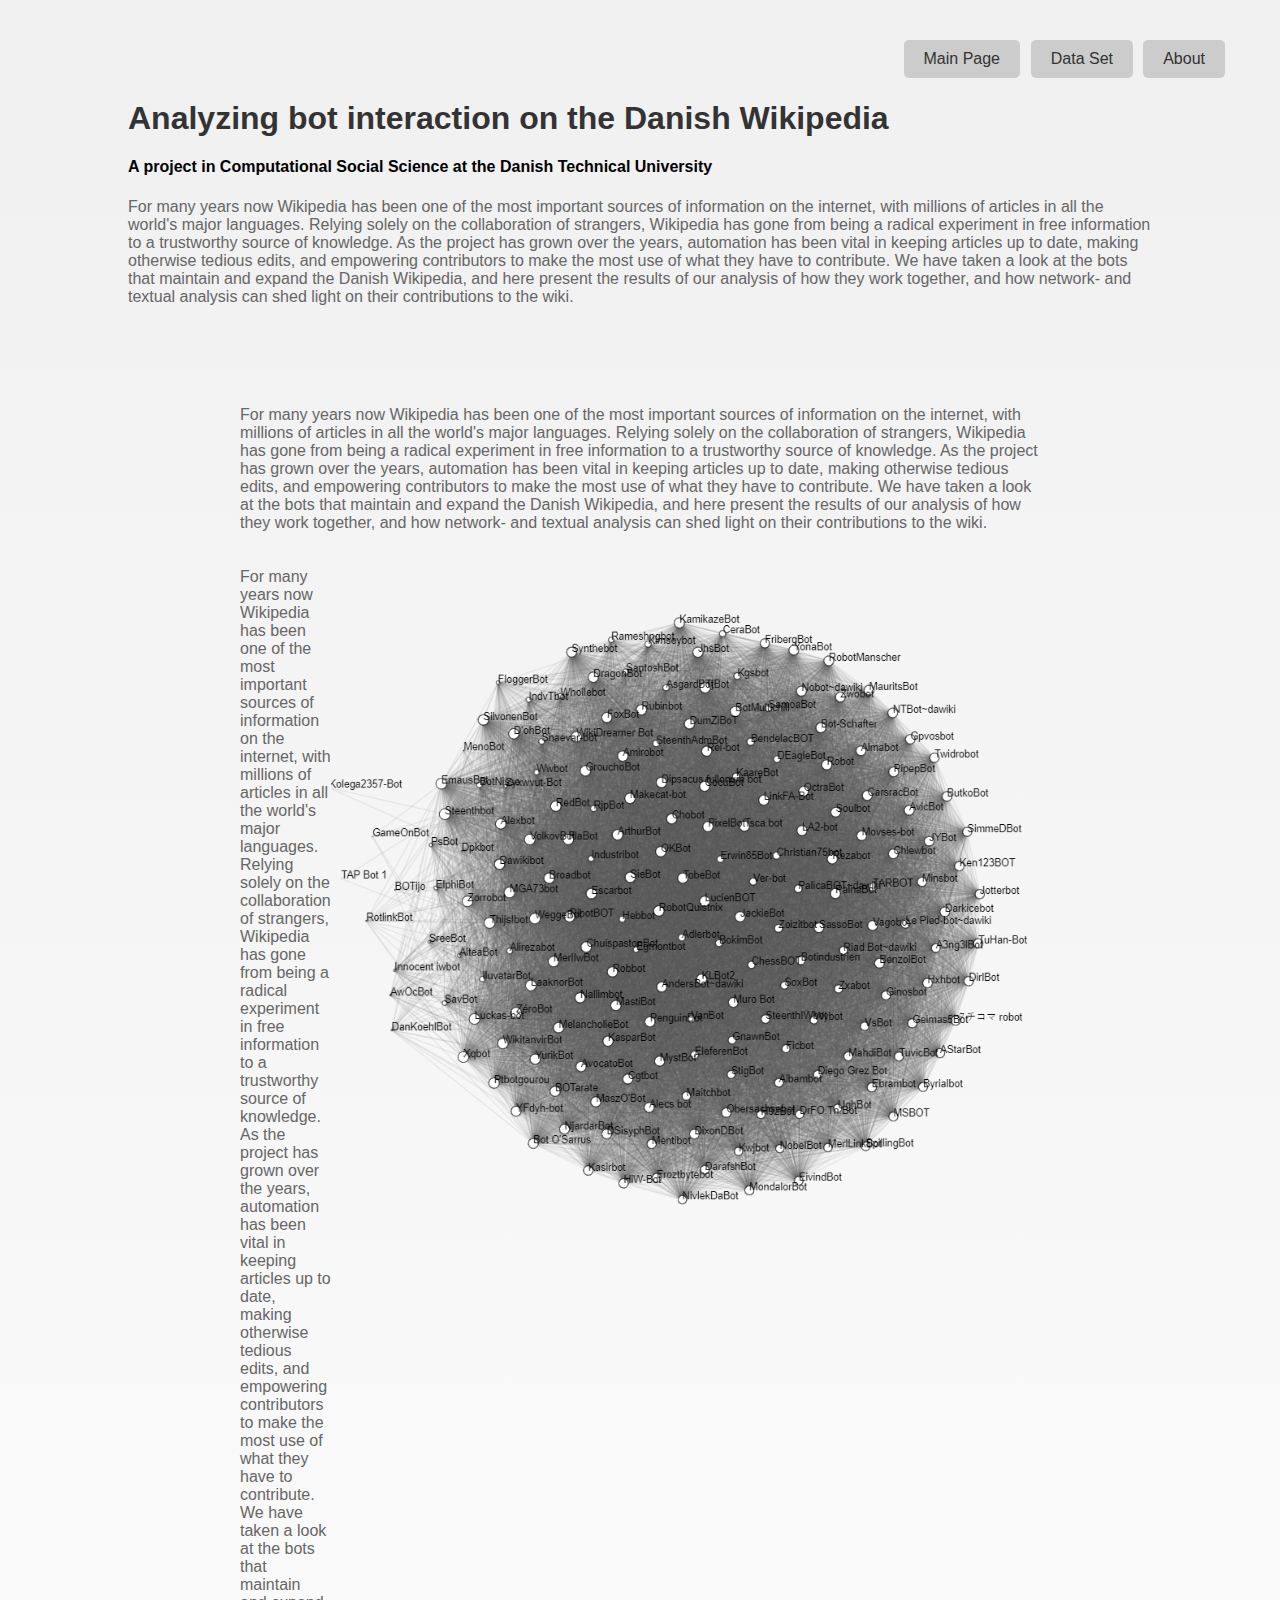
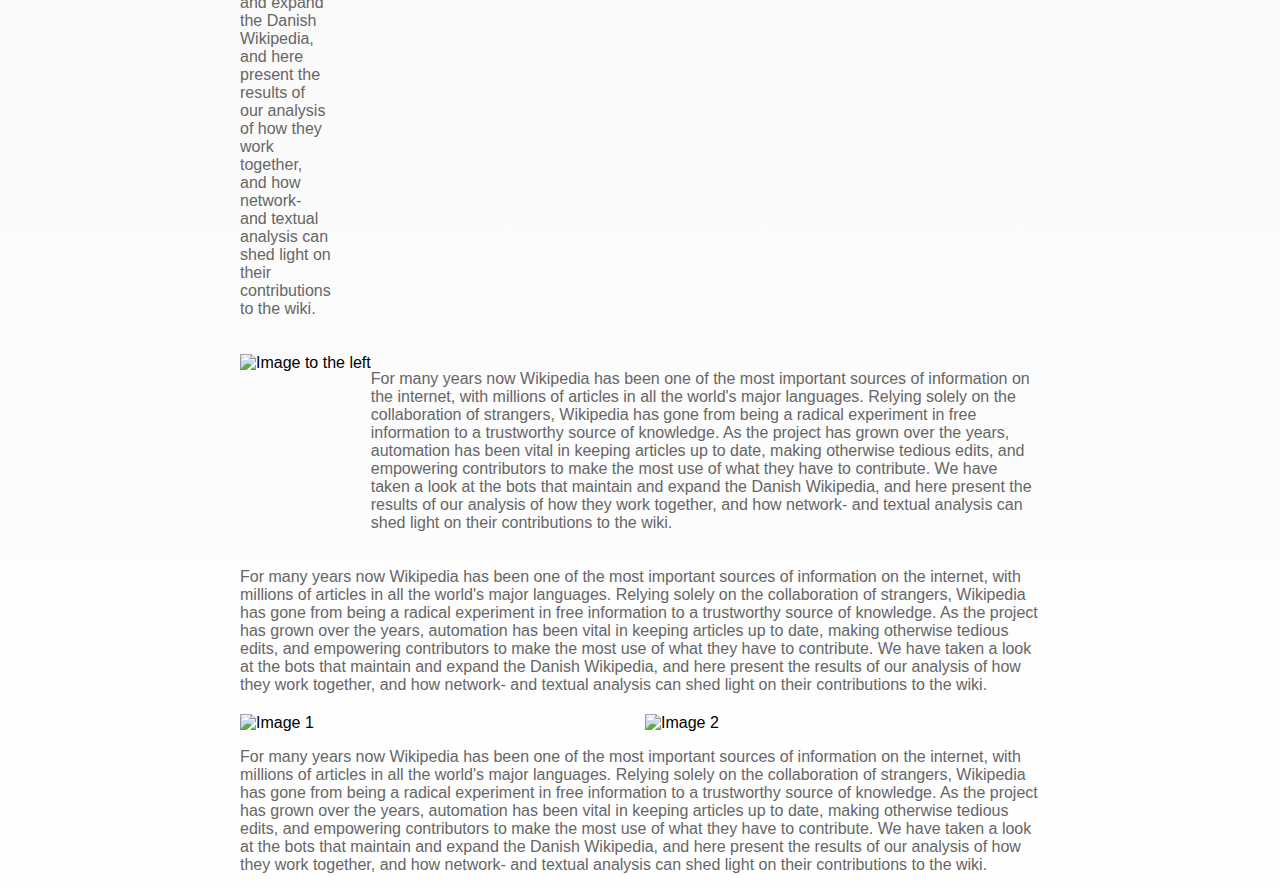
==== index.html @ bc92f278 "Website created" ====
<!DOCTYPE html>
<html lang="en">
<head>
    <meta charset="UTF-8">
    <meta name="viewport" content="width=device-width, initial-scale=1.0">
    <title>Main Page</title>
    <link rel="stylesheet" href="styles.css">
</head>
<body>
    <div class="container">
        <h1>Analyzing bot interaction on the Danish Wikipedia</h1>
        <h4>A project in Computational Social Science at the Danish Technical University</h4>
        <p>For many years now Wikipedia has been one of the most important sources of information
            on the internet, with millions of articles in all the world's major languages. Relying solely
            on the collaboration of strangers, Wikipedia has gone from being a radical experiment in free
            information to a trustworthy source of knowledge. As the project has grown over the years,
            automation has been vital in keeping articles up to date, making otherwise tedious edits,
            and empowering contributors to make the most use of what they have to contribute.
            We have taken a look at the bots that maintain and expand the Danish Wikipedia,
            and here present the results of our analysis of how they work together, and how
            network- and textual analysis can shed light on their contributions to the wiki.</p>
        <a href="index.html" class="btn btn-main">Main Page</a>
        <a href="dataset.html" class="btn btn-dataset">Data Set</a>
        <a href="about.html" class="btn btn-about">About</a>
    </div>
    <div class="container2">
      <div class="full-width">
        <p>For many years now Wikipedia has been one of the most important sources of information
            on the internet, with millions of articles in all the world's major languages. Relying solely
            on the collaboration of strangers, Wikipedia has gone from being a radical experiment in free
            information to a trustworthy source of knowledge. As the project has grown over the years,
            automation has been vital in keeping articles up to date, making otherwise tedious edits,
            and empowering contributors to make the most use of what they have to contribute.
            We have taken a look at the bots that maintain and expand the Danish Wikipedia,
            and here present the results of our analysis of how they work together, and how
            network- and textual analysis can shed light on their contributions to the wiki.</p>
      </div>
      <div class="image-right">
        <div class="text">
          <p>For many years now Wikipedia has been one of the most important sources of information
            on the internet, with millions of articles in all the world's major languages. Relying solely
            on the collaboration of strangers, Wikipedia has gone from being a radical experiment in free
            information to a trustworthy source of knowledge. As the project has grown over the years,
            automation has been vital in keeping articles up to date, making otherwise tedious edits,
            and empowering contributors to make the most use of what they have to contribute.
            We have taken a look at the bots that maintain and expand the Danish Wikipedia,
            and here present the results of our analysis of how they work together, and how
            network- and textual analysis can shed light on their contributions to the wiki.</p>
        </div>
        <div class="image">
          <img src="network.png" alt="Image to the right">
        </div>
      </div>
      <div class="image-left">
        <div class="image">
          <img src="image-left.jpg" alt="Image to the left">
        </div>
        <div class="text">
          <p>For many years now Wikipedia has been one of the most important sources of information
            on the internet, with millions of articles in all the world's major languages. Relying solely
            on the collaboration of strangers, Wikipedia has gone from being a radical experiment in free
            information to a trustworthy source of knowledge. As the project has grown over the years,
            automation has been vital in keeping articles up to date, making otherwise tedious edits,
            and empowering contributors to make the most use of what they have to contribute.
            We have taken a look at the bots that maintain and expand the Danish Wikipedia,
            and here present the results of our analysis of how they work together, and how
            network- and textual analysis can shed light on their contributions to the wiki.</p>
        </div>
      </div>
      <div class="full-width">
        <p>For many years now Wikipedia has been one of the most important sources of information
            on the internet, with millions of articles in all the world's major languages. Relying solely
            on the collaboration of strangers, Wikipedia has gone from being a radical experiment in free
            information to a trustworthy source of knowledge. As the project has grown over the years,
            automation has been vital in keeping articles up to date, making otherwise tedious edits,
            and empowering contributors to make the most use of what they have to contribute.
            We have taken a look at the bots that maintain and expand the Danish Wikipedia,
            and here present the results of our analysis of how they work together, and how
            network- and textual analysis can shed light on their contributions to the wiki.</p>
      </div>
      <div class="two-images">
        <div class="image">
          <img src="image1.jpg" alt="Image 1">
        </div>
        <div class="image">
          <img src="image2.jpg" alt="Image 2">
        </div>
      </div>
      <div class="full-width">
        <p>For many years now Wikipedia has been one of the most important sources of information
            on the internet, with millions of articles in all the world's major languages. Relying solely
            on the collaboration of strangers, Wikipedia has gone from being a radical experiment in free
            information to a trustworthy source of knowledge. As the project has grown over the years,
            automation has been vital in keeping articles up to date, making otherwise tedious edits,
            and empowering contributors to make the most use of what they have to contribute.
            We have taken a look at the bots that maintain and expand the Danish Wikipedia,
            and here present the results of our analysis of how they work together, and how
            network- and textual analysis can shed light on their contributions to the wiki.</p>
      </div>
    </div>
</body>
</html>
---- styles.css ----
body {
    margin: 0;
    padding: 0;
    background: linear-gradient(to bottom, #f0f0f0, #ffffff); /* Grey gradient */
    font-family: Arial, sans-serif;
}

.container {
    width: 80%;
    margin: 100px auto;
    text-align: left;
}

h1 {
    color: #333;
}

p {
    color: #666;
}

.btn {
    display: inline-block;
    padding: 10px 20px;
    margin-top: 20px;
    background-color: #ccc; /* Grey button */
    color: #333;
    text-decoration: none;
    border-radius: 5px;
    position: fixed;
    top: 20px;
}

.btn:hover {
    background-color: #999; /* Darker grey on hover */
}

/* Position buttons in the upper right corner */
.btn-main {
    right: 260px;
}

.btn-dataset {
    right: 147px;
}

.btn-about {
    right: 55px;
}

.container2 {
  max-width: 800px;
  margin: 0 auto;
}

.full-width {
  width: 100%;
  margin-bottom: 20px;
}

.image-right,
.image-left {
  display: flex;
  flex-direction: row;
}

.image-right .text,
.image-left .text {
  flex: 1;
}

.image-right .image img,
.image-left .image img {
  max-width: 100%;
}

.image-right {
  margin-bottom: 20px;
}

.image-left {
  margin-bottom: 20px;
}

.two-images {
  display: flex;
  justify-content: space-between;
}

.two-images .image {
  flex: 1;
  margin-right: 10px;
}

.two-images .image:last-child {
  margin-right: 0;
}

.two-images .image img {
  max-width: 100%;
}
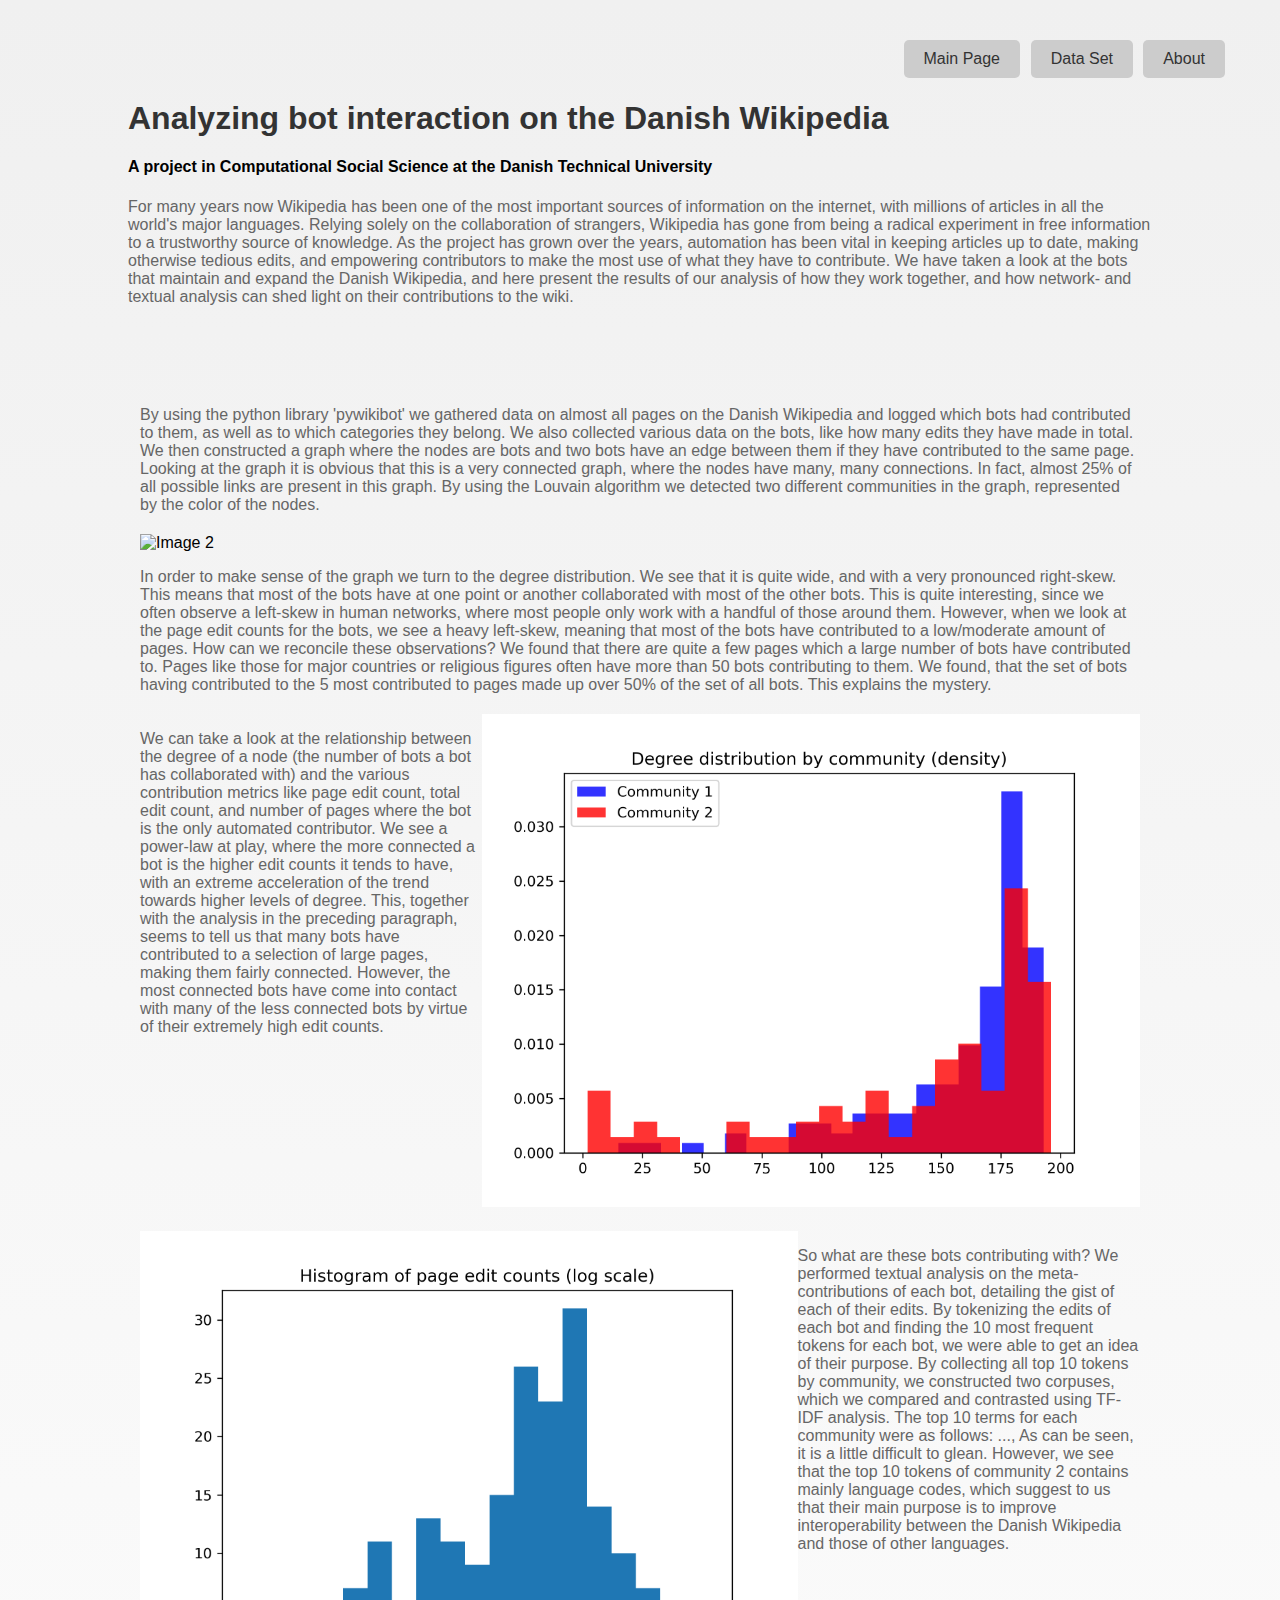
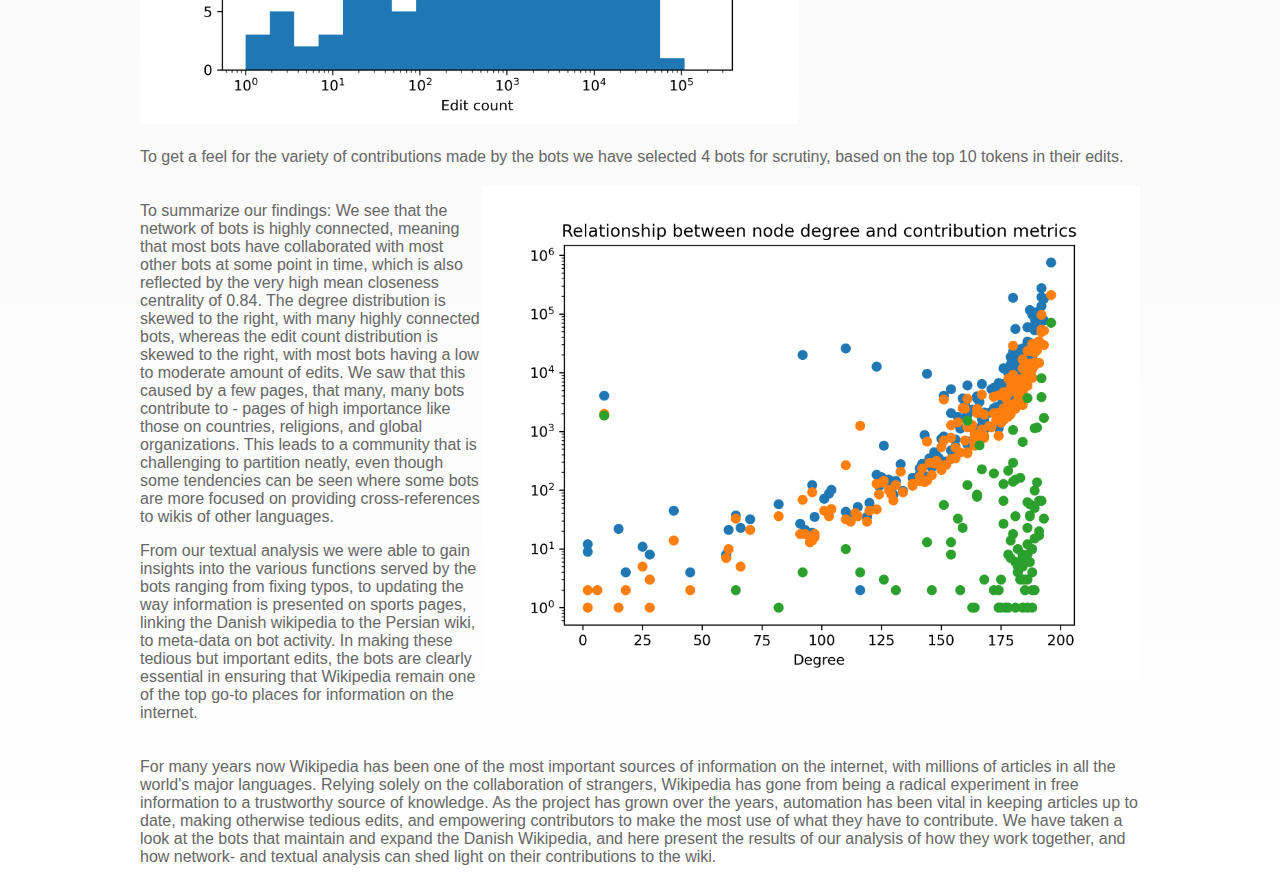
==== commit 587dbd2e: "text and figures" ====
--- a/index.html
+++ b/index.html
@@ -25,65 +25,85 @@
     </div>
     <div class="container2">
       <div class="full-width">
-        <p>For many years now Wikipedia has been one of the most important sources of information
-            on the internet, with millions of articles in all the world's major languages. Relying solely
-            on the collaboration of strangers, Wikipedia has gone from being a radical experiment in free
-            information to a trustworthy source of knowledge. As the project has grown over the years,
-            automation has been vital in keeping articles up to date, making otherwise tedious edits,
-            and empowering contributors to make the most use of what they have to contribute.
-            We have taken a look at the bots that maintain and expand the Danish Wikipedia,
-            and here present the results of our analysis of how they work together, and how
-            network- and textual analysis can shed light on their contributions to the wiki.</p>
+        <p>By using the python library 'pywikibot' we gathered data on almost
+            all pages on the Danish Wikipedia and logged which bots had contributed
+        to them, as well as to which categories they belong. We also collected various data on the
+            bots, like how many edits they have made in total. We then constructed a
+        graph where the nodes are bots and two bots have an edge between them if
+        they have contributed to the same page. Looking at the graph it is obvious
+        that this is a very connected graph, where the nodes have many, many connections.
+        In fact, almost 25% of all possible links are present in this graph. By using the Louvain algorithm
+        we detected two different communities in the graph, represented by the color of the nodes.</p>
       </div>
+        <div class="two-images">
+        <div class="image">
+          <img src="graph_visual_community.png" alt="Image 2">
+        </div>
+        </div>
+        <div class="full-width">
+        <p> In order to make sense of the graph we turn to the degree distribution. We see that it is quite
+        wide, and with a very pronounced right-skew. This means that most of the bots have at one point or
+        another collaborated with most of the other bots. This is quite interesting, since we often observe
+        a left-skew in human networks, where most people only work with a handful of those around them. However,
+        when we look at the page edit counts for the bots, we see a heavy left-skew, meaning that most
+        of the bots have contributed to a low/moderate amount of pages. How can we reconcile these observations?
+        We found that there are quite a few pages which a large number of bots have contributed to.
+        Pages like those for major countries or religious figures often have more than 50 bots contributing to them.
+        We found, that the set of bots having contributed to the 5 most contributed to pages made up over 50% of
+        the set of all bots. This explains the mystery.</p>
+        </div>
       <div class="image-right">
         <div class="text">
-          <p>For many years now Wikipedia has been one of the most important sources of information
-            on the internet, with millions of articles in all the world's major languages. Relying solely
-            on the collaboration of strangers, Wikipedia has gone from being a radical experiment in free
-            information to a trustworthy source of knowledge. As the project has grown over the years,
-            automation has been vital in keeping articles up to date, making otherwise tedious edits,
-            and empowering contributors to make the most use of what they have to contribute.
-            We have taken a look at the bots that maintain and expand the Danish Wikipedia,
-            and here present the results of our analysis of how they work together, and how
-            network- and textual analysis can shed light on their contributions to the wiki.</p>
+          <p>We can take a look at the relationship between the degree of a node (the number of bots a bot has collaborated
+          with) and the various contribution metrics like page edit count, total edit count, and number of pages where
+          the bot is the only automated contributor. We see a power-law at play, where the more connected a bot is
+          the higher edit counts it tends to have, with an extreme acceleration of the trend towards higher levels of
+          degree. This, together with the analysis in the preceding paragraph, seems to tell us that many bots have
+          contributed to a selection of large pages, making them fairly connected. However, the most connected bots have
+          come into contact with many of the less connected bots by virtue of their extremely high edit counts.</p>
         </div>
         <div class="image">
-          <img src="network.png" alt="Image to the right">
+          <img src="degree_community.png" alt="Image to the right">
         </div>
       </div>
       <div class="image-left">
         <div class="image">
-          <img src="image-left.jpg" alt="Image to the left">
+          <img src="edit_distribution.png" alt="Image to the left">
         </div>
         <div class="text">
-          <p>For many years now Wikipedia has been one of the most important sources of information
-            on the internet, with millions of articles in all the world's major languages. Relying solely
-            on the collaboration of strangers, Wikipedia has gone from being a radical experiment in free
-            information to a trustworthy source of knowledge. As the project has grown over the years,
-            automation has been vital in keeping articles up to date, making otherwise tedious edits,
-            and empowering contributors to make the most use of what they have to contribute.
-            We have taken a look at the bots that maintain and expand the Danish Wikipedia,
-            and here present the results of our analysis of how they work together, and how
-            network- and textual analysis can shed light on their contributions to the wiki.</p>
+          <p>So what are these bots contributing with? We performed textual analysis on the meta-contributions of each
+          bot, detailing the gist of each of their edits. By tokenizing the edits of each bot and finding the 10 most
+          frequent tokens for each bot, we were able to get an idea of their purpose. By collecting all top 10 tokens
+          by community, we constructed two corpuses, which we compared and contrasted using TF-IDF analysis. The top 10
+          terms for each community were as follows: ..., As can be seen, it is a little difficult to glean. However,
+          we see that the top 10 tokens of community 2 contains mainly language codes, which suggest to us that their
+          main purpose is to improve interoperability between the Danish Wikipedia and those of other languages.</p>
         </div>
       </div>
       <div class="full-width">
-        <p>For many years now Wikipedia has been one of the most important sources of information
-            on the internet, with millions of articles in all the world's major languages. Relying solely
-            on the collaboration of strangers, Wikipedia has gone from being a radical experiment in free
-            information to a trustworthy source of knowledge. As the project has grown over the years,
-            automation has been vital in keeping articles up to date, making otherwise tedious edits,
-            and empowering contributors to make the most use of what they have to contribute.
-            We have taken a look at the bots that maintain and expand the Danish Wikipedia,
-            and here present the results of our analysis of how they work together, and how
-            network- and textual analysis can shed light on their contributions to the wiki.</p>
+        <p>To get a feel for the variety of contributions made by the bots we have selected 4 bots for scrutiny,
+        based on the top 10 tokens in their edits.</p>
       </div>
-      <div class="two-images">
-        <div class="image">
-          <img src="image1.jpg" alt="Image 1">
+      <div class="image-right">
+        <div class="text">
+          <p>To summarize our findings:  We see that the network of bots is highly connected,
+              meaning that most bots have collaborated with most other bots at some point in time,
+              which is also reflected by the very high mean closeness centrality of 0.84.
+              The degree distribution is skewed to the right, with many highly connected bots,
+              whereas the edit count distribution is skewed to the right, with most bots having a low to moderate amount of edits.
+              We saw that this caused by a few pages, that many, many bots contribute to -
+              pages of high importance like those on countries, religions, and global organizations.
+              This leads to a community that is challenging to partition neatly, even though some tendencies
+              can be seen where some bots are more focused on providing cross-references to wikis of other languages.</p>
+
+                <p>From our textual analysis we were able to gain insights into the various functions served by the bots
+              ranging from fixing typos, to updating the way information is presented on sports pages,
+              linking the Danish wikipedia to the Persian wiki, to meta-data on bot activity.
+              In making these tedious but important edits, the bots are clearly essential in ensuring
+              that Wikipedia remain one of the top go-to places for information on the internet. </p>
         </div>
         <div class="image">
-          <img src="image2.jpg" alt="Image 2">
+          <img src="edit_over_degree.png" alt="Image 2">
         </div>
       </div>
       <div class="full-width">
--- a/styles.css
+++ b/styles.css
@@ -49,7 +49,7 @@
 }
 
 .container2 {
-  max-width: 800px;
+  max-width: 1000px;
   margin: 0 auto;
 }
 
@@ -66,7 +66,7 @@
 
 .image-right .text,
 .image-left .text {
-  flex: 1;
+  width: 100%; /* Adjusted width */
 }
 
 .image-right .image img,
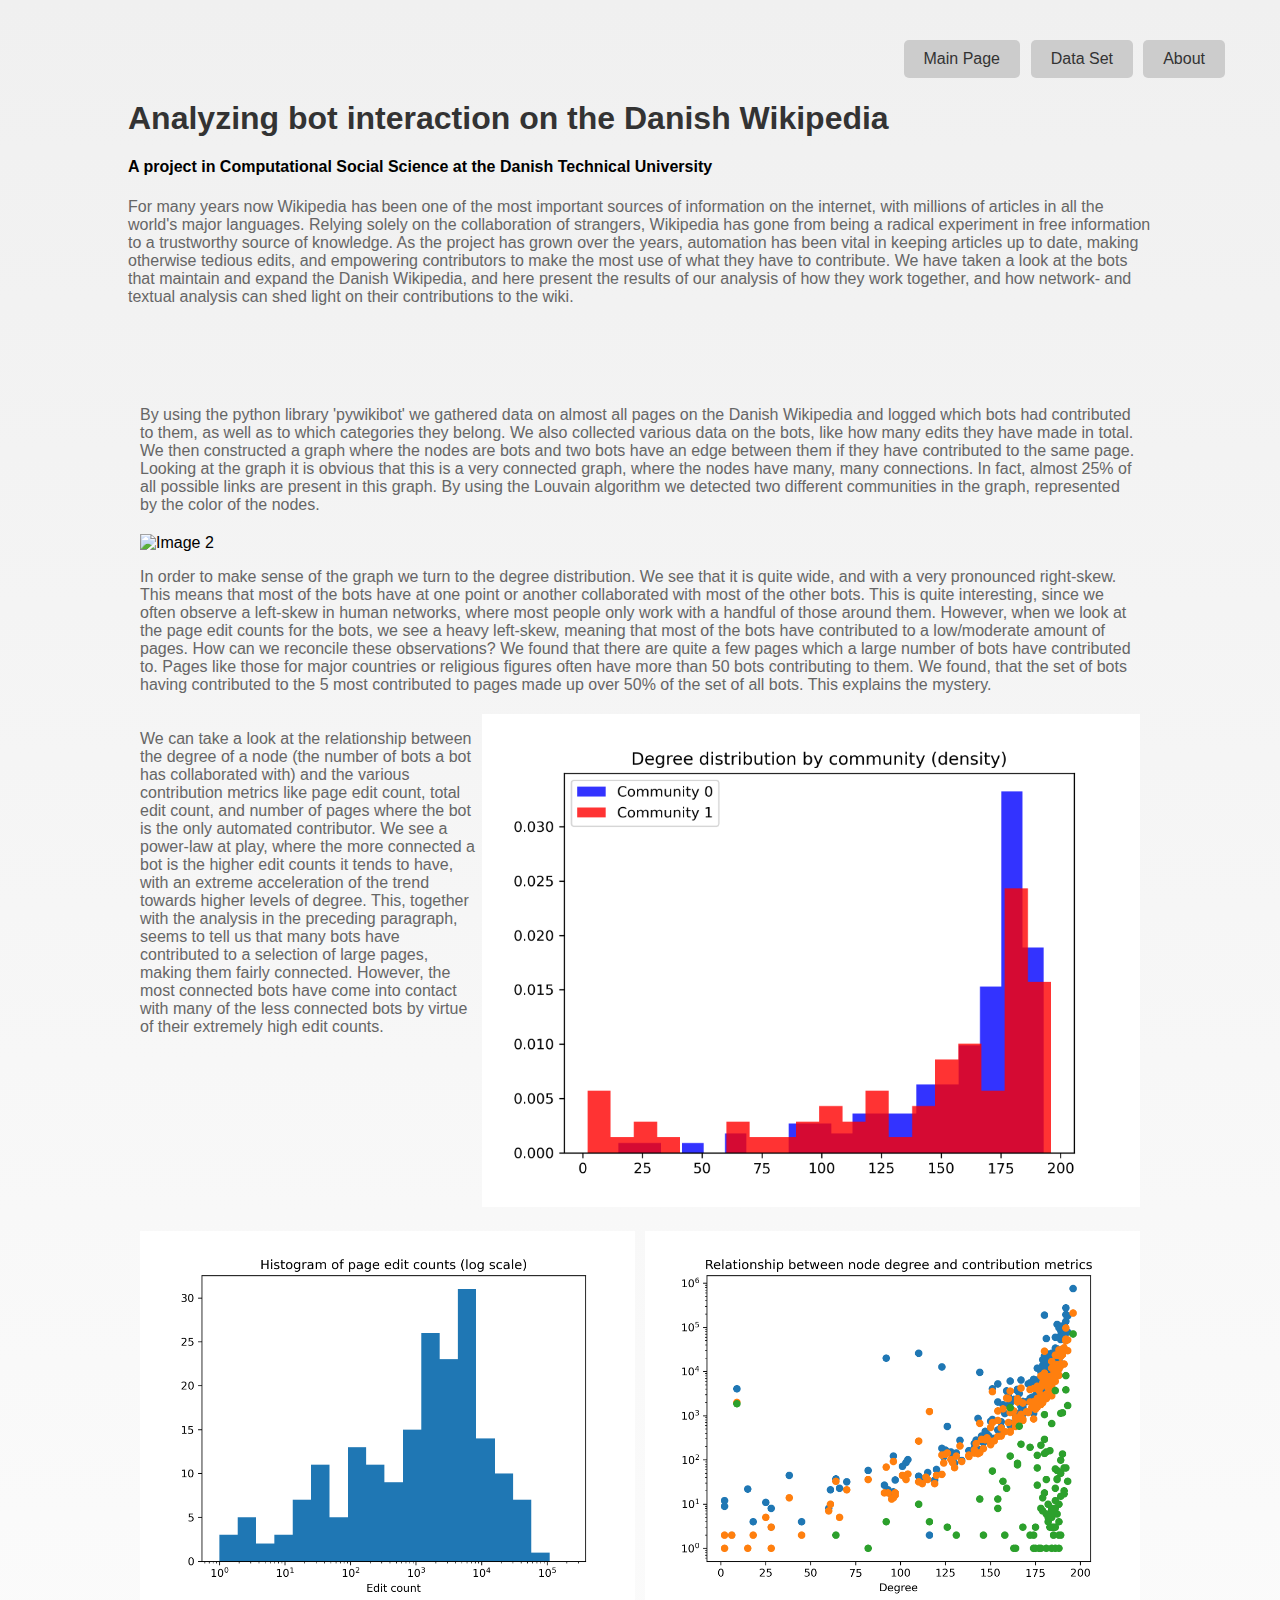
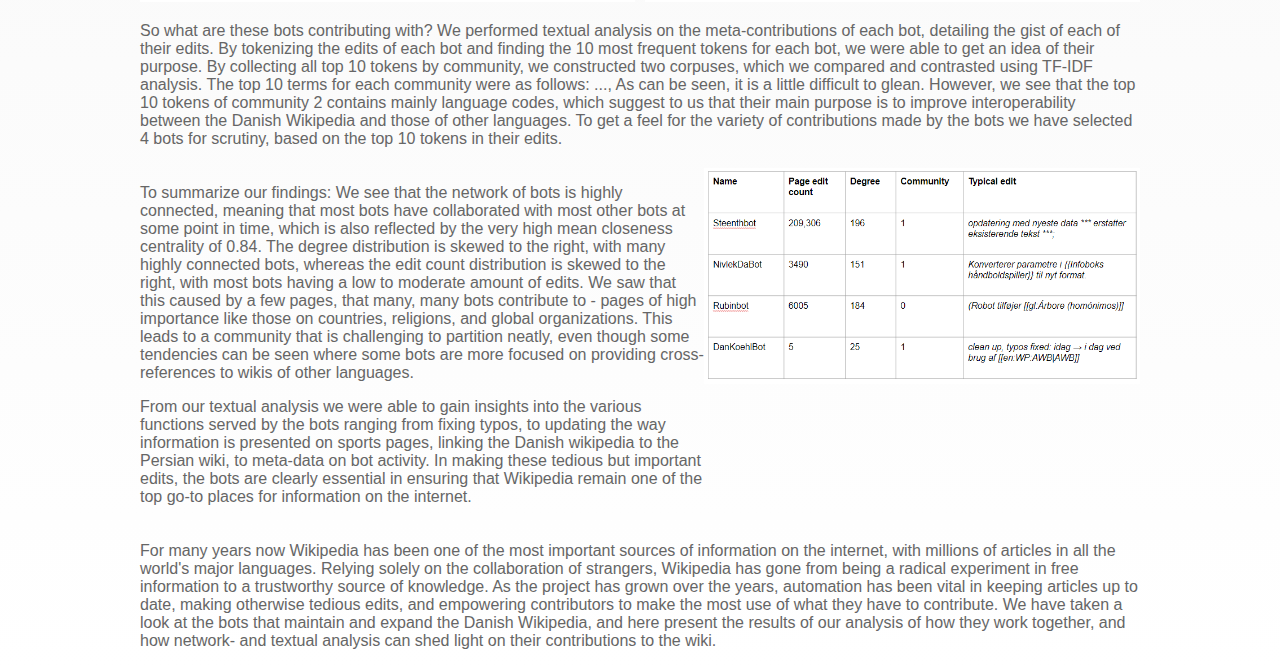
==== commit 13dd2111: "." ====
--- a/index.html
+++ b/index.html
@@ -35,6 +35,7 @@
         In fact, almost 25% of all possible links are present in this graph. By using the Louvain algorithm
         we detected two different communities in the graph, represented by the color of the nodes.</p>
       </div>
+
         <div class="two-images">
         <div class="image">
           <img src="graph_visual_community.png" alt="Image 2">
@@ -52,6 +53,7 @@
         We found, that the set of bots having contributed to the 5 most contributed to pages made up over 50% of
         the set of all bots. This explains the mystery.</p>
         </div>
+
       <div class="image-right">
         <div class="text">
           <p>We can take a look at the relationship between the degree of a node (the number of bots a bot has collaborated
@@ -66,24 +68,28 @@
           <img src="degree_community.png" alt="Image to the right">
         </div>
       </div>
-      <div class="image-left">
+
+      <div class="two-images">
         <div class="image">
           <img src="edit_distribution.png" alt="Image to the left">
         </div>
-        <div class="text">
-          <p>So what are these bots contributing with? We performed textual analysis on the meta-contributions of each
+        <div class="image">
+          <img src="edit_over_degree.png" alt="Image to the right">
+        </div>
+      </div>
+
+      <div class="full-width">
+        <p>So what are these bots contributing with? We performed textual analysis on the meta-contributions of each
           bot, detailing the gist of each of their edits. By tokenizing the edits of each bot and finding the 10 most
           frequent tokens for each bot, we were able to get an idea of their purpose. By collecting all top 10 tokens
           by community, we constructed two corpuses, which we compared and contrasted using TF-IDF analysis. The top 10
           terms for each community were as follows: ..., As can be seen, it is a little difficult to glean. However,
           we see that the top 10 tokens of community 2 contains mainly language codes, which suggest to us that their
-          main purpose is to improve interoperability between the Danish Wikipedia and those of other languages.</p>
-        </div>
+          main purpose is to improve interoperability between the Danish Wikipedia and those of other languages.
+            To get a feel for the variety of contributions made by the bots we have selected 4 bots for scrutiny,
+        based on the top 10 tokens in their edits. </p>
       </div>
-      <div class="full-width">
-        <p>To get a feel for the variety of contributions made by the bots we have selected 4 bots for scrutiny,
-        based on the top 10 tokens in their edits.</p>
-      </div>
+
       <div class="image-right">
         <div class="text">
           <p>To summarize our findings:  We see that the network of bots is highly connected,
@@ -103,8 +109,9 @@
               that Wikipedia remain one of the top go-to places for information on the internet. </p>
         </div>
         <div class="image">
-          <img src="edit_over_degree.png" alt="Image 2">
+            <img src="table.png" alt="Image to the right">
         </div>
+
       </div>
       <div class="full-width">
         <p>For many years now Wikipedia has been one of the most important sources of information
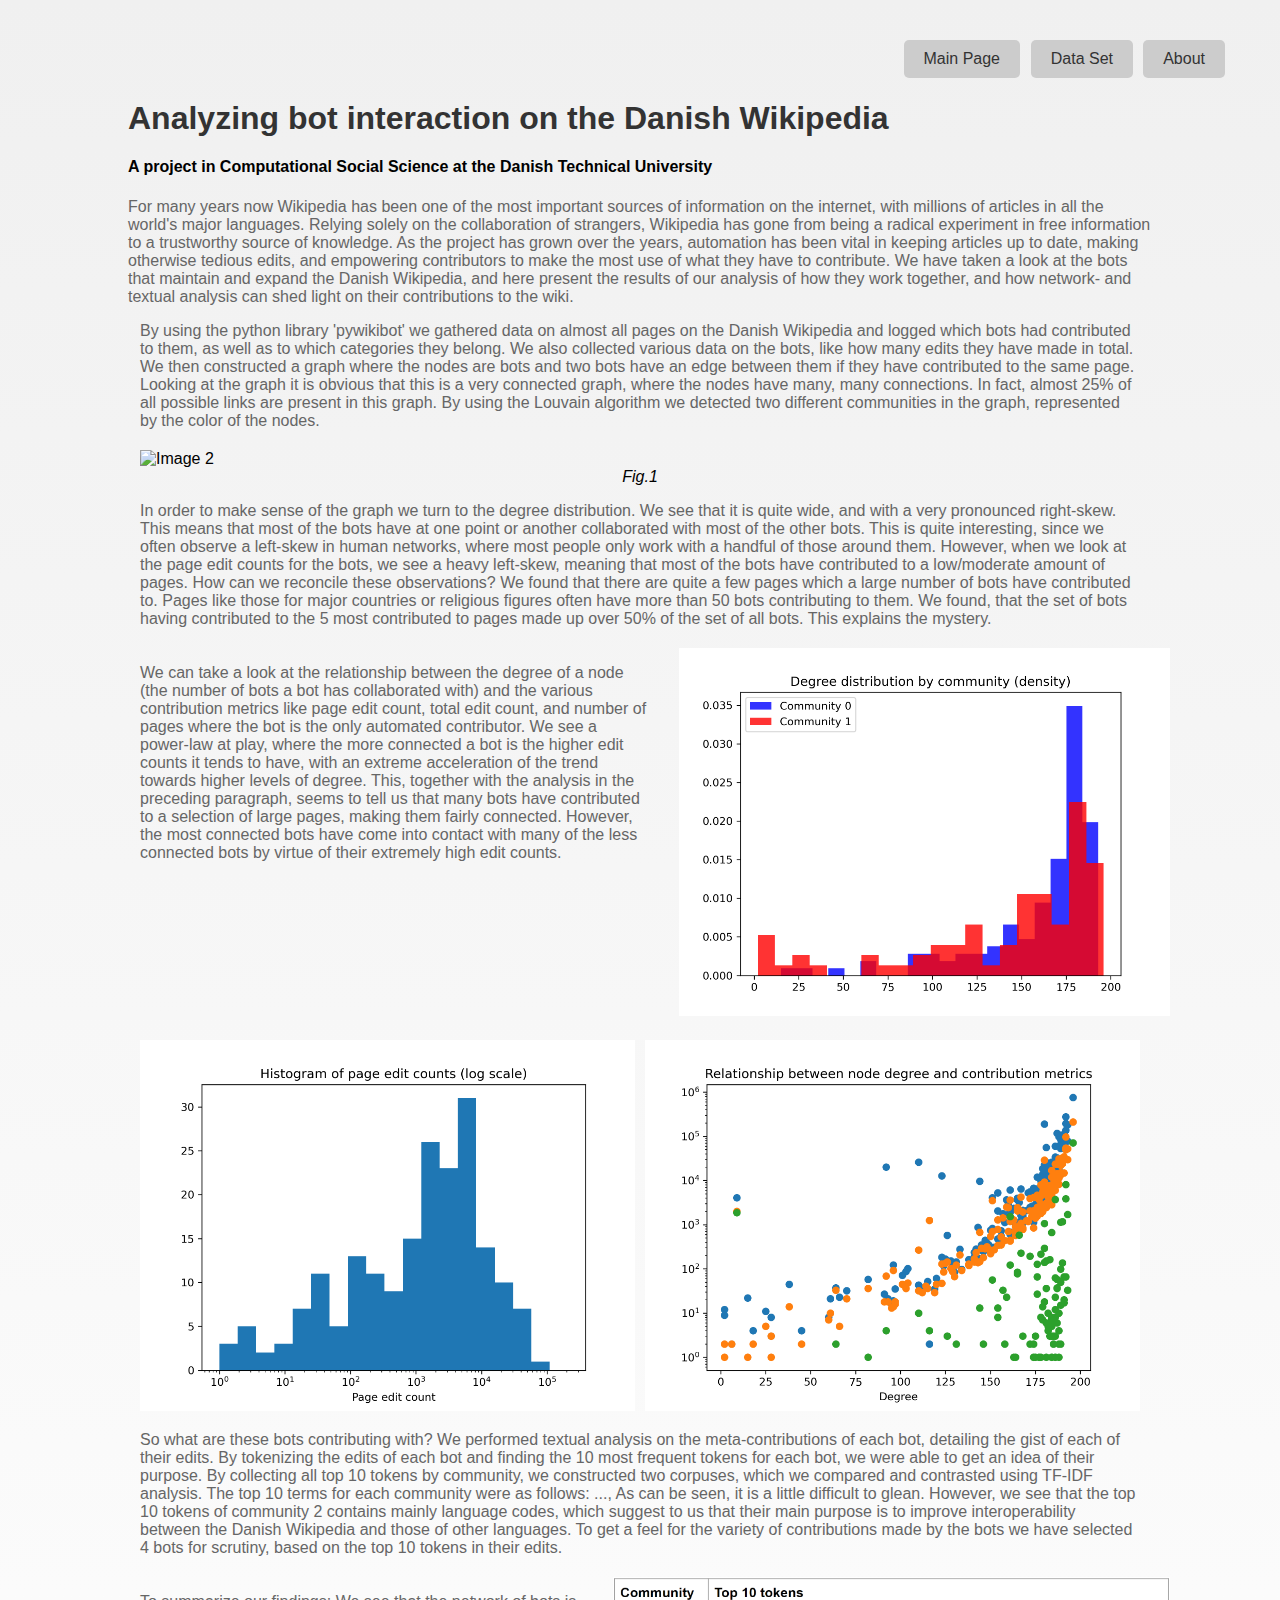
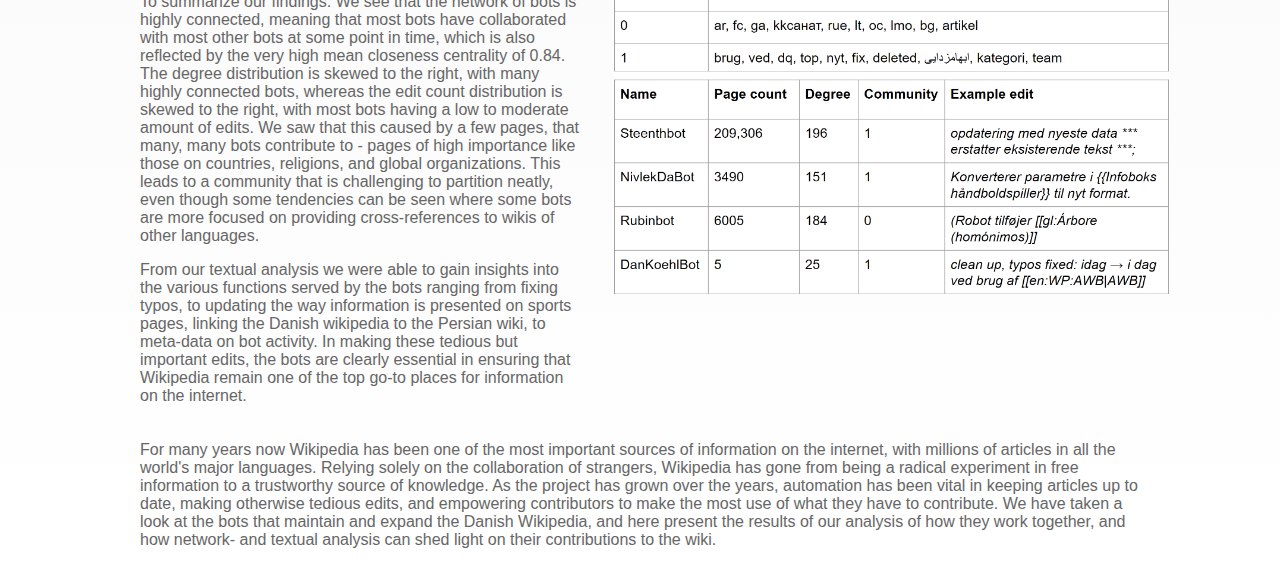
==== commit 5b3d60ec: "." ====
--- a/index.html
+++ b/index.html
@@ -38,7 +38,10 @@
 
         <div class="two-images">
         <div class="image">
-          <img src="graph_visual_community.png" alt="Image 2">
+            <figure>
+                <img src="graph_visual_community.png" alt="Image 2">
+                <figcaption>Fig.1</figcaption>
+            </figure>
         </div>
         </div>
         <div class="full-width">
@@ -109,7 +112,7 @@
               that Wikipedia remain one of the top go-to places for information on the internet. </p>
         </div>
         <div class="image">
-            <img src="table.png" alt="Image to the right">
+            <img src="two_tables.png" alt="Image to the right">
         </div>
 
       </div>
--- a/styles.css
+++ b/styles.css
@@ -7,7 +7,9 @@
 
 .container {
     width: 80%;
-    margin: 100px auto;
+    margin-left: auto;
+    margin-right: auto;
+    margin-top: 100px;
     text-align: left;
 }
 
@@ -72,6 +74,8 @@
 .image-right .image img,
 .image-left .image img {
   max-width: 100%;
+    max-height: 700px;
+    margin-left: 30px
 }
 
 .image-right {
@@ -100,3 +104,11 @@
   max-width: 100%;
 }
 
+figure {
+      margin: 0; /* Remove default margin */
+    }
+    figcaption {
+      text-align: center; /* Center the caption */
+      font-style: italic; /* Optionally style the caption */
+    }
+
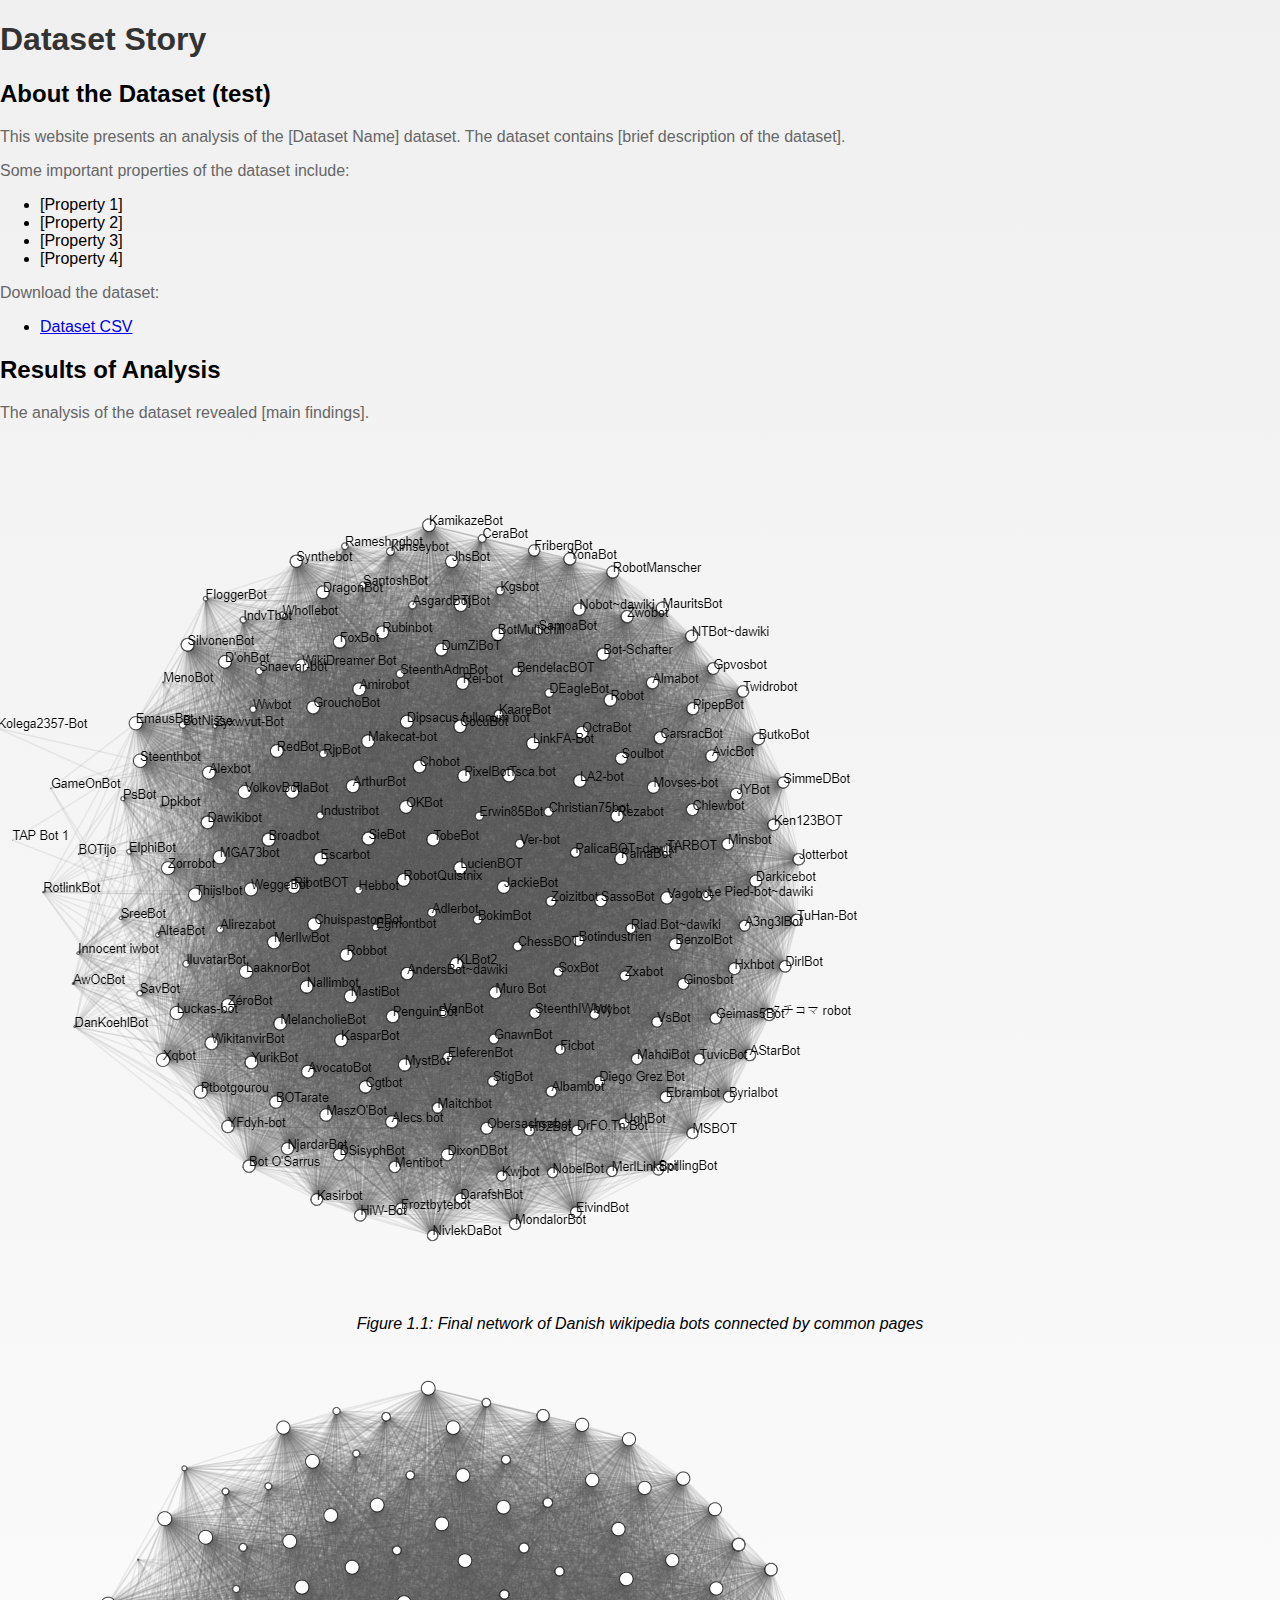
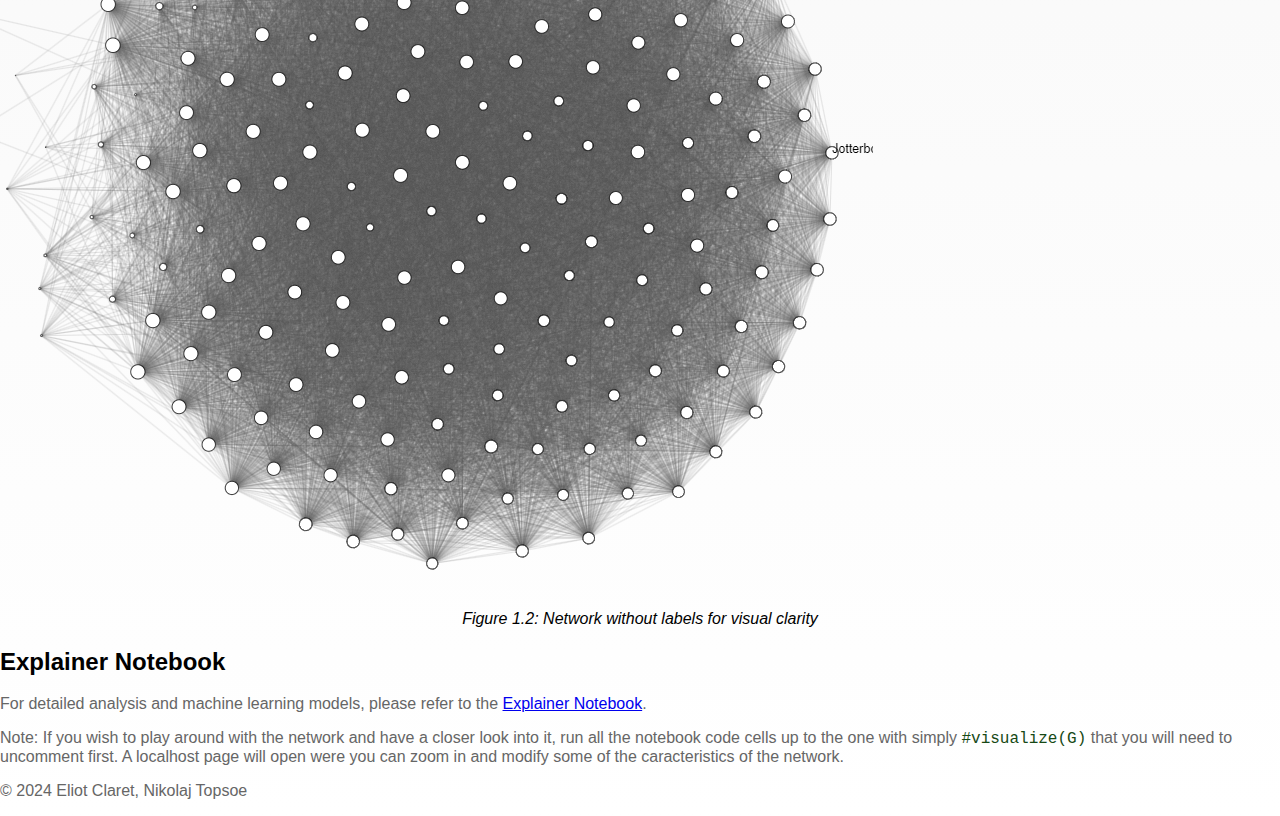
==== commit 3ccf7e32: "Update index.html" ====
--- a/index.html
+++ b/index.html
@@ -3,130 +3,64 @@
 <head>
     <meta charset="UTF-8">
     <meta name="viewport" content="width=device-width, initial-scale=1.0">
-    <title>Main Page</title>
-    <link rel="stylesheet" href="styles.css">
+    <title>Dataset Story</title>
+    <link rel="stylesheet" href="styles.css"> 
+    <style>
+        code {
+            background-color: transparent;
+            border: none; 
+            padding: 0;
+            margin: 0; 
+            font-family: 'Courier New', Courier, monospace; 
+            color: #164915; 
+        }
+    </style>
 </head>
 <body>
-    <div class="container">
-        <h1>Analyzing bot interaction on the Danish Wikipedia</h1>
-        <h4>A project in Computational Social Science at the Danish Technical University</h4>
-        <p>For many years now Wikipedia has been one of the most important sources of information
-            on the internet, with millions of articles in all the world's major languages. Relying solely
-            on the collaboration of strangers, Wikipedia has gone from being a radical experiment in free
-            information to a trustworthy source of knowledge. As the project has grown over the years,
-            automation has been vital in keeping articles up to date, making otherwise tedious edits,
-            and empowering contributors to make the most use of what they have to contribute.
-            We have taken a look at the bots that maintain and expand the Danish Wikipedia,
-            and here present the results of our analysis of how they work together, and how
-            network- and textual analysis can shed light on their contributions to the wiki.</p>
-        <a href="index.html" class="btn btn-main">Main Page</a>
-        <a href="dataset.html" class="btn btn-dataset">Data Set</a>
-        <a href="about.html" class="btn btn-about">About</a>
-    </div>
-    <div class="container2">
-      <div class="full-width">
-        <p>By using the python library 'pywikibot' we gathered data on almost
-            all pages on the Danish Wikipedia and logged which bots had contributed
-        to them, as well as to which categories they belong. We also collected various data on the
-            bots, like how many edits they have made in total. We then constructed a
-        graph where the nodes are bots and two bots have an edge between them if
-        they have contributed to the same page. Looking at the graph it is obvious
-        that this is a very connected graph, where the nodes have many, many connections.
-        In fact, almost 25% of all possible links are present in this graph. By using the Louvain algorithm
-        we detected two different communities in the graph, represented by the color of the nodes.</p>
-      </div>
+    <header>
+        <h1>Dataset Story</h1>
+    </header>
+    <main>
+        <section>
+            <h2>About the Dataset (test)</h2>
+            <p>This website presents an analysis of the [Dataset Name] dataset. The dataset contains [brief description of the dataset].</p>
+            <p>Some important properties of the dataset include:</p>
+            <ul>
+                <li>[Property 1]</li>
+                <li>[Property 2]</li>
+                <li>[Property 3]</li>
+                <li>[Property 4]</li>
+            </ul>
+            <p>Download the dataset:</p>
+            <ul>
+                <li><a href="dataset.csv">Dataset CSV</a></li>
+                <!-- Add more download options if available -->
+            </ul>
+        </section>
+        <section>
+            <h2>Results of Analysis</h2>
+            <p>The analysis of the dataset revealed [main findings].</p>
+            <figure class="networks">
+                <img src="network.png" alt="Figure 1">
+                <figcaption>Figure 1.1: Final network of Danish wikipedia bots connected by common pages</figcaption>
+                <img src="network_nolabels.png" alt="Figure 2">
+                <figcaption>Figure 1.2: Network without labels for visual clarity</figcaption>
+            </figure>
+            <!-- Add more figures as needed -->
+        </section>
+            
+        <section>
+            <h2>Explainer Notebook</h2>
+            <p>For detailed analysis and machine learning models, please refer to the <a href="https://nbviewer.jupyter.org/url/path/to/your/notebook.ipynb">Explainer Notebook</a>.</p>
+            <p> Note: If you wish to play around with the network and have a closer look into it, run all the notebook code cells up to the one with simply
+            <code style="white-space: nowrap;">#visualize(G)</code>
+            that you will need to uncomment first. A localhost page will open were you can zoom in and modify some of the caracteristics of the network.</p>
 
-        <div class="two-images">
-        <div class="image">
-            <figure>
-                <img src="graph_visual_community.png" alt="Image 2">
-                <figcaption>Fig.1</figcaption>
-            </figure>
-        </div>
-        </div>
-        <div class="full-width">
-        <p> In order to make sense of the graph we turn to the degree distribution. We see that it is quite
-        wide, and with a very pronounced right-skew. This means that most of the bots have at one point or
-        another collaborated with most of the other bots. This is quite interesting, since we often observe
-        a left-skew in human networks, where most people only work with a handful of those around them. However,
-        when we look at the page edit counts for the bots, we see a heavy left-skew, meaning that most
-        of the bots have contributed to a low/moderate amount of pages. How can we reconcile these observations?
-        We found that there are quite a few pages which a large number of bots have contributed to.
-        Pages like those for major countries or religious figures often have more than 50 bots contributing to them.
-        We found, that the set of bots having contributed to the 5 most contributed to pages made up over 50% of
-        the set of all bots. This explains the mystery.</p>
-        </div>
-
-      <div class="image-right">
-        <div class="text">
-          <p>We can take a look at the relationship between the degree of a node (the number of bots a bot has collaborated
-          with) and the various contribution metrics like page edit count, total edit count, and number of pages where
-          the bot is the only automated contributor. We see a power-law at play, where the more connected a bot is
-          the higher edit counts it tends to have, with an extreme acceleration of the trend towards higher levels of
-          degree. This, together with the analysis in the preceding paragraph, seems to tell us that many bots have
-          contributed to a selection of large pages, making them fairly connected. However, the most connected bots have
-          come into contact with many of the less connected bots by virtue of their extremely high edit counts.</p>
-        </div>
-        <div class="image">
-          <img src="degree_community.png" alt="Image to the right">
-        </div>
-      </div>
-
-      <div class="two-images">
-        <div class="image">
-          <img src="edit_distribution.png" alt="Image to the left">
-        </div>
-        <div class="image">
-          <img src="edit_over_degree.png" alt="Image to the right">
-        </div>
-      </div>
-
-      <div class="full-width">
-        <p>So what are these bots contributing with? We performed textual analysis on the meta-contributions of each
-          bot, detailing the gist of each of their edits. By tokenizing the edits of each bot and finding the 10 most
-          frequent tokens for each bot, we were able to get an idea of their purpose. By collecting all top 10 tokens
-          by community, we constructed two corpuses, which we compared and contrasted using TF-IDF analysis. The top 10
-          terms for each community were as follows: ..., As can be seen, it is a little difficult to glean. However,
-          we see that the top 10 tokens of community 2 contains mainly language codes, which suggest to us that their
-          main purpose is to improve interoperability between the Danish Wikipedia and those of other languages.
-            To get a feel for the variety of contributions made by the bots we have selected 4 bots for scrutiny,
-        based on the top 10 tokens in their edits. </p>
-      </div>
-
-      <div class="image-right">
-        <div class="text">
-          <p>To summarize our findings:  We see that the network of bots is highly connected,
-              meaning that most bots have collaborated with most other bots at some point in time,
-              which is also reflected by the very high mean closeness centrality of 0.84.
-              The degree distribution is skewed to the right, with many highly connected bots,
-              whereas the edit count distribution is skewed to the right, with most bots having a low to moderate amount of edits.
-              We saw that this caused by a few pages, that many, many bots contribute to -
-              pages of high importance like those on countries, religions, and global organizations.
-              This leads to a community that is challenging to partition neatly, even though some tendencies
-              can be seen where some bots are more focused on providing cross-references to wikis of other languages.</p>
-
-                <p>From our textual analysis we were able to gain insights into the various functions served by the bots
-              ranging from fixing typos, to updating the way information is presented on sports pages,
-              linking the Danish wikipedia to the Persian wiki, to meta-data on bot activity.
-              In making these tedious but important edits, the bots are clearly essential in ensuring
-              that Wikipedia remain one of the top go-to places for information on the internet. </p>
-        </div>
-        <div class="image">
-            <img src="two_tables.png" alt="Image to the right">
-        </div>
-
-      </div>
-      <div class="full-width">
-        <p>For many years now Wikipedia has been one of the most important sources of information
-            on the internet, with millions of articles in all the world's major languages. Relying solely
-            on the collaboration of strangers, Wikipedia has gone from being a radical experiment in free
-            information to a trustworthy source of knowledge. As the project has grown over the years,
-            automation has been vital in keeping articles up to date, making otherwise tedious edits,
-            and empowering contributors to make the most use of what they have to contribute.
-            We have taken a look at the bots that maintain and expand the Danish Wikipedia,
-            and here present the results of our analysis of how they work together, and how
-            network- and textual analysis can shed light on their contributions to the wiki.</p>
-      </div>
-    </div>
+            
+        </section>
+    </main>
+    <footer>
+        <p>&copy; 2024 Eliot Claret, Nikolaj Topsoe</p>
+    </footer>
 </body>
-</html>
+</html>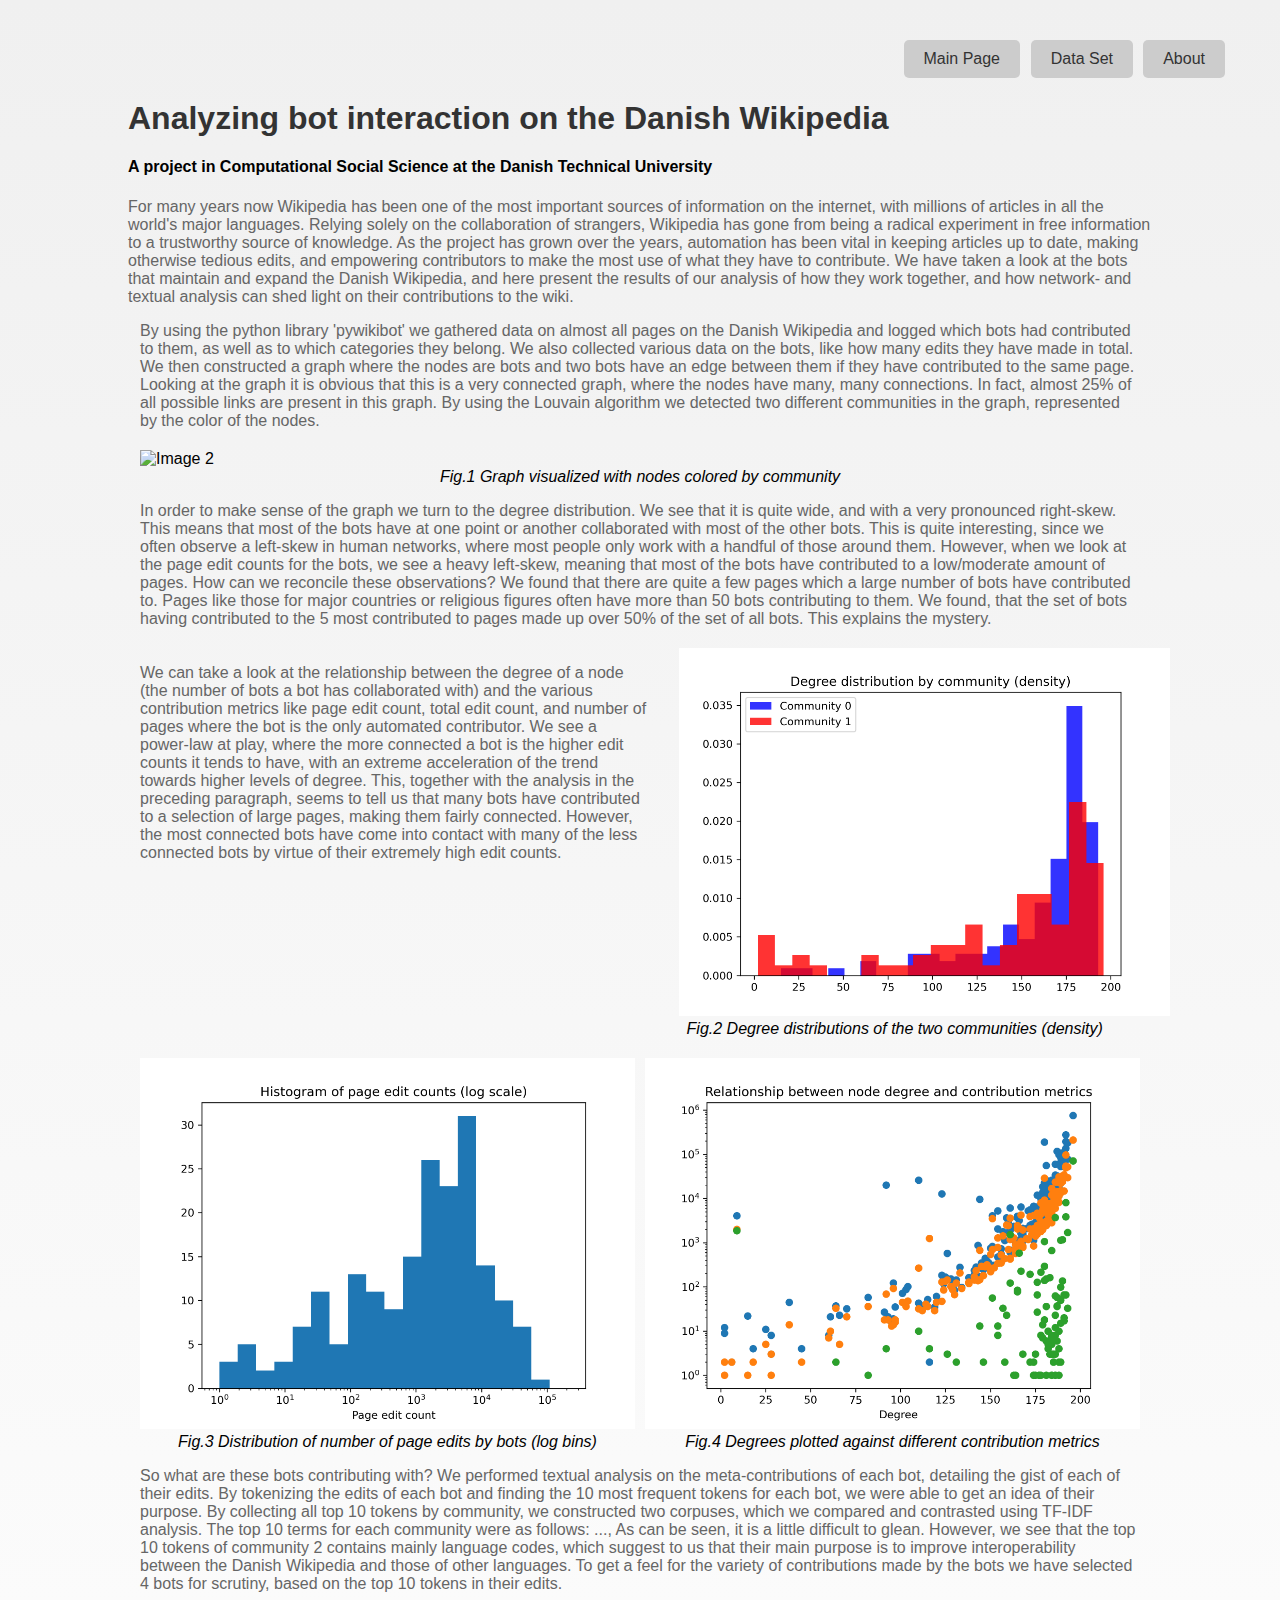
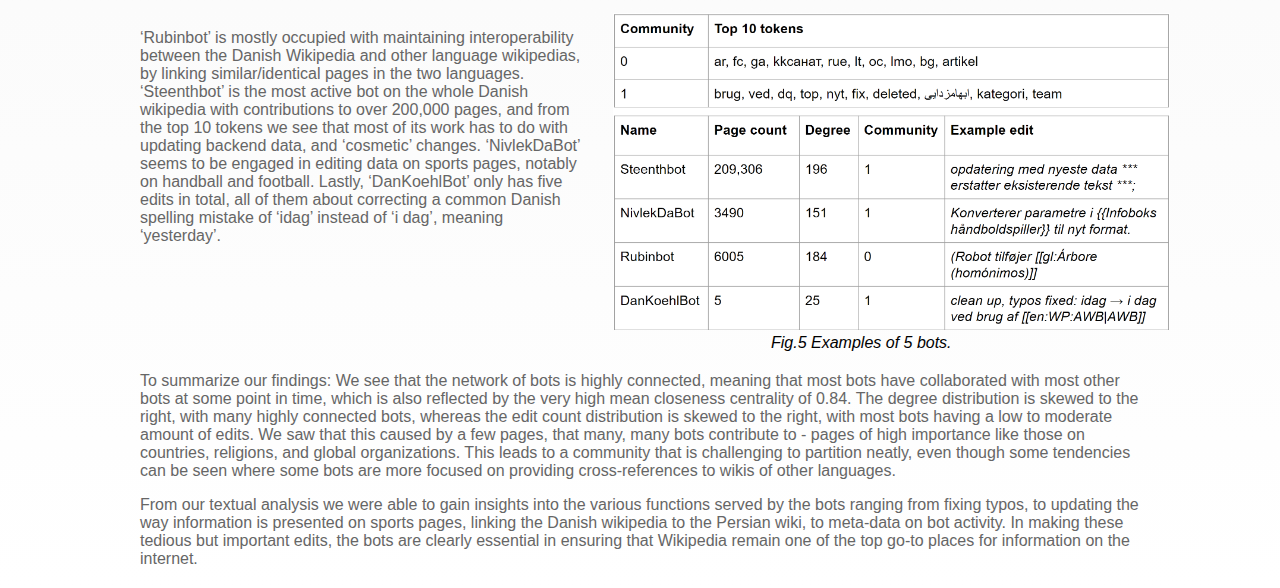
==== commit a3146e67: "update" ====
--- a/index.html
+++ b/index.html
@@ -3,64 +3,144 @@
 <head>
     <meta charset="UTF-8">
     <meta name="viewport" content="width=device-width, initial-scale=1.0">
-    <title>Dataset Story</title>
-    <link rel="stylesheet" href="styles.css"> 
-    <style>
-        code {
-            background-color: transparent;
-            border: none; 
-            padding: 0;
-            margin: 0; 
-            font-family: 'Courier New', Courier, monospace; 
-            color: #164915; 
-        }
-    </style>
+    <title>Main Page</title>
+    <link rel="stylesheet" href="styles.css">
 </head>
 <body>
-    <header>
-        <h1>Dataset Story</h1>
-    </header>
-    <main>
-        <section>
-            <h2>About the Dataset (test)</h2>
-            <p>This website presents an analysis of the [Dataset Name] dataset. The dataset contains [brief description of the dataset].</p>
-            <p>Some important properties of the dataset include:</p>
-            <ul>
-                <li>[Property 1]</li>
-                <li>[Property 2]</li>
-                <li>[Property 3]</li>
-                <li>[Property 4]</li>
-            </ul>
-            <p>Download the dataset:</p>
-            <ul>
-                <li><a href="dataset.csv">Dataset CSV</a></li>
-                <!-- Add more download options if available -->
-            </ul>
-        </section>
-        <section>
-            <h2>Results of Analysis</h2>
-            <p>The analysis of the dataset revealed [main findings].</p>
-            <figure class="networks">
-                <img src="network.png" alt="Figure 1">
-                <figcaption>Figure 1.1: Final network of Danish wikipedia bots connected by common pages</figcaption>
-                <img src="network_nolabels.png" alt="Figure 2">
-                <figcaption>Figure 1.2: Network without labels for visual clarity</figcaption>
+    <div class="container">
+        <h1>Analyzing bot interaction on the Danish Wikipedia</h1>
+        <h4>A project in Computational Social Science at the Danish Technical University</h4>
+        <p>For many years now Wikipedia has been one of the most important sources of information
+            on the internet, with millions of articles in all the world's major languages. Relying solely
+            on the collaboration of strangers, Wikipedia has gone from being a radical experiment in free
+            information to a trustworthy source of knowledge. As the project has grown over the years,
+            automation has been vital in keeping articles up to date, making otherwise tedious edits,
+            and empowering contributors to make the most use of what they have to contribute.
+            We have taken a look at the bots that maintain and expand the Danish Wikipedia,
+            and here present the results of our analysis of how they work together, and how
+            network- and textual analysis can shed light on their contributions to the wiki.</p>
+        <a href="index.html" class="btn btn-main">Main Page</a>
+        <a href="dataset.html" class="btn btn-dataset">Data Set</a>
+        <a href="about.html" class="btn btn-about">About</a>
+    </div>
+    <div class="container2">
+      <div class="full-width">
+        <p>By using the python library 'pywikibot' we gathered data on almost
+            all pages on the Danish Wikipedia and logged which bots had contributed
+        to them, as well as to which categories they belong. We also collected various data on the
+            bots, like how many edits they have made in total. We then constructed a
+        graph where the nodes are bots and two bots have an edge between them if
+        they have contributed to the same page. Looking at the graph it is obvious
+        that this is a very connected graph, where the nodes have many, many connections.
+        In fact, almost 25% of all possible links are present in this graph. By using the Louvain algorithm
+        we detected two different communities in the graph, represented by the color of the nodes.</p>
+      </div>
+
+        <div class="two-images">
+        <div class="image">
+            <figure>
+                <img src="graph_visual_community.png" alt="Image 2">
+                <figcaption>Fig.1 Graph visualized with nodes colored by community</figcaption>
             </figure>
-            <!-- Add more figures as needed -->
-        </section>
-            
-        <section>
-            <h2>Explainer Notebook</h2>
-            <p>For detailed analysis and machine learning models, please refer to the <a href="https://nbviewer.jupyter.org/url/path/to/your/notebook.ipynb">Explainer Notebook</a>.</p>
-            <p> Note: If you wish to play around with the network and have a closer look into it, run all the notebook code cells up to the one with simply
-            <code style="white-space: nowrap;">#visualize(G)</code>
-            that you will need to uncomment first. A localhost page will open were you can zoom in and modify some of the caracteristics of the network.</p>
+        </div>
+        </div>
+        <div class="full-width">
+        <p> In order to make sense of the graph we turn to the degree distribution. We see that it is quite
+        wide, and with a very pronounced right-skew. This means that most of the bots have at one point or
+        another collaborated with most of the other bots. This is quite interesting, since we often observe
+        a left-skew in human networks, where most people only work with a handful of those around them. However,
+        when we look at the page edit counts for the bots, we see a heavy left-skew, meaning that most
+        of the bots have contributed to a low/moderate amount of pages. How can we reconcile these observations?
+        We found that there are quite a few pages which a large number of bots have contributed to.
+        Pages like those for major countries or religious figures often have more than 50 bots contributing to them.
+        We found, that the set of bots having contributed to the 5 most contributed to pages made up over 50% of
+        the set of all bots. This explains the mystery.</p>
+        </div>
 
-            
-        </section>
-    </main>
-    <footer>
-        <p>&copy; 2024 Eliot Claret, Nikolaj Topsoe</p>
-    </footer>
+      <div class="image-right">
+        <div class="text">
+          <p>We can take a look at the relationship between the degree of a node (the number of bots a bot has collaborated
+          with) and the various contribution metrics like page edit count, total edit count, and number of pages where
+          the bot is the only automated contributor. We see a power-law at play, where the more connected a bot is
+          the higher edit counts it tends to have, with an extreme acceleration of the trend towards higher levels of
+          degree. This, together with the analysis in the preceding paragraph, seems to tell us that many bots have
+          contributed to a selection of large pages, making them fairly connected. However, the most connected bots have
+          come into contact with many of the less connected bots by virtue of their extremely high edit counts.</p>
+        </div>
+        <div class="image">
+            <figure>
+                <img src="degree_community.png" alt="Image to the right">
+                <figcaption>Fig.2 Degree distributions of the two communities (density)</figcaption>
+            </figure>
+        </div>
+      </div>
+
+      <div class="two-images">
+        <div class="image">
+            <figure>
+                <img src="edit_distribution.png" alt="Image to the left">
+                <figcaption>Fig.3 Distribution of number of page edits by bots (log bins)</figcaption>
+            </figure>
+        </div>
+        <div class="image">
+            <figure>
+                <img src="edit_over_degree.png" alt="Image to the right">
+                <figcaption>Fig.4 Degrees plotted against different contribution metrics</figcaption>
+            </figure>
+        </div>
+      </div>
+
+      <div class="full-width">
+        <p>So what are these bots contributing with? We performed textual analysis on the meta-contributions of each
+          bot, detailing the gist of each of their edits. By tokenizing the edits of each bot and finding the 10 most
+          frequent tokens for each bot, we were able to get an idea of their purpose. By collecting all top 10 tokens
+          by community, we constructed two corpuses, which we compared and contrasted using TF-IDF analysis. The top 10
+          terms for each community were as follows: ..., As can be seen, it is a little difficult to glean. However,
+          we see that the top 10 tokens of community 2 contains mainly language codes, which suggest to us that their
+          main purpose is to improve interoperability between the Danish Wikipedia and those of other languages.
+            To get a feel for the variety of contributions made by the bots we have selected 4 bots for scrutiny,
+        based on the top 10 tokens in their edits. </p>
+      </div>
+
+      <div class="image-right">
+        <div class="text">
+          <p>‘Rubinbot’ is mostly occupied with maintaining interoperability between the Danish Wikipedia
+              and other language wikipedias, by linking similar/identical pages in the two languages.
+
+              ‘Steenthbot’ is the most active bot on the whole Danish wikipedia with contributions to
+              over 200,000 pages, and from the top 10 tokens we see that most of its work has to do with
+              updating backend data, and ‘cosmetic’ changes.
+
+              ‘NivlekDaBot’ seems to be engaged in editing data on sports pages, notably on handball and football.
+
+              Lastly, ‘DanKoehlBot’ only has five edits in total, all of them about correcting a common
+              Danish spelling mistake of ‘idag’ instead of ‘i dag’, meaning ‘yesterday’.</p>
+        </div>
+        <div class="image">
+            <figure>
+                <img src="two_tables.png" alt="Image to the right">
+                <figcaption>Fig.5 Examples of 5 bots.</figcaption>
+            </figure>
+        </div>
+
+      </div>
+      <div class="full-width">
+          <p>To summarize our findings:  We see that the network of bots is highly connected,
+              meaning that most bots have collaborated with most other bots at some point in time,
+              which is also reflected by the very high mean closeness centrality of 0.84.
+              The degree distribution is skewed to the right, with many highly connected bots,
+              whereas the edit count distribution is skewed to the right, with most bots having a low to moderate amount of edits.
+              We saw that this caused by a few pages, that many, many bots contribute to -
+              pages of high importance like those on countries, religions, and global organizations.
+              This leads to a community that is challenging to partition neatly, even though some tendencies
+              can be seen where some bots are more focused on providing cross-references to wikis of other languages.</p>
+
+                <p>From our textual analysis we were able to gain insights into the various functions served by the bots
+              ranging from fixing typos, to updating the way information is presented on sports pages,
+              linking the Danish wikipedia to the Persian wiki, to meta-data on bot activity.
+              In making these tedious but important edits, the bots are clearly essential in ensuring
+              that Wikipedia remain one of the top go-to places for information on the internet. </p>
+      </div>
+    </div>
 </body>
-</html>+</html>
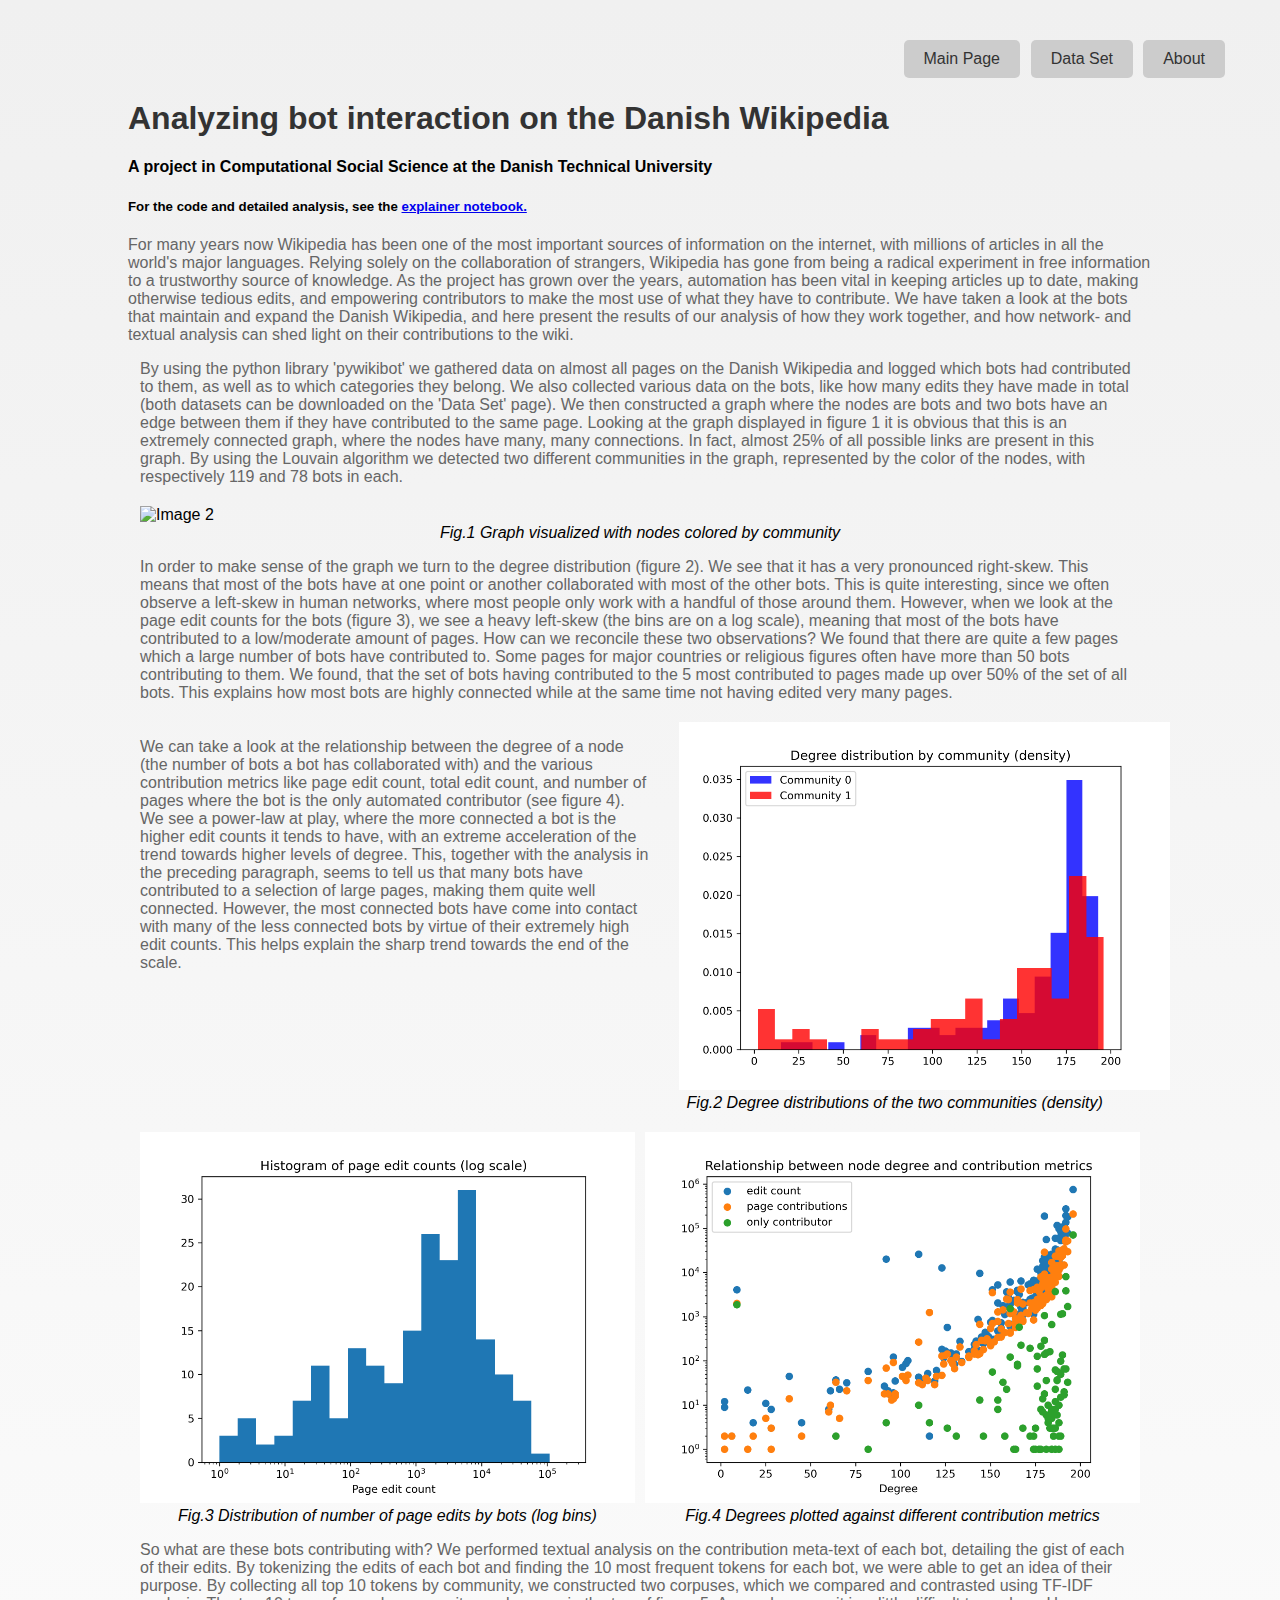
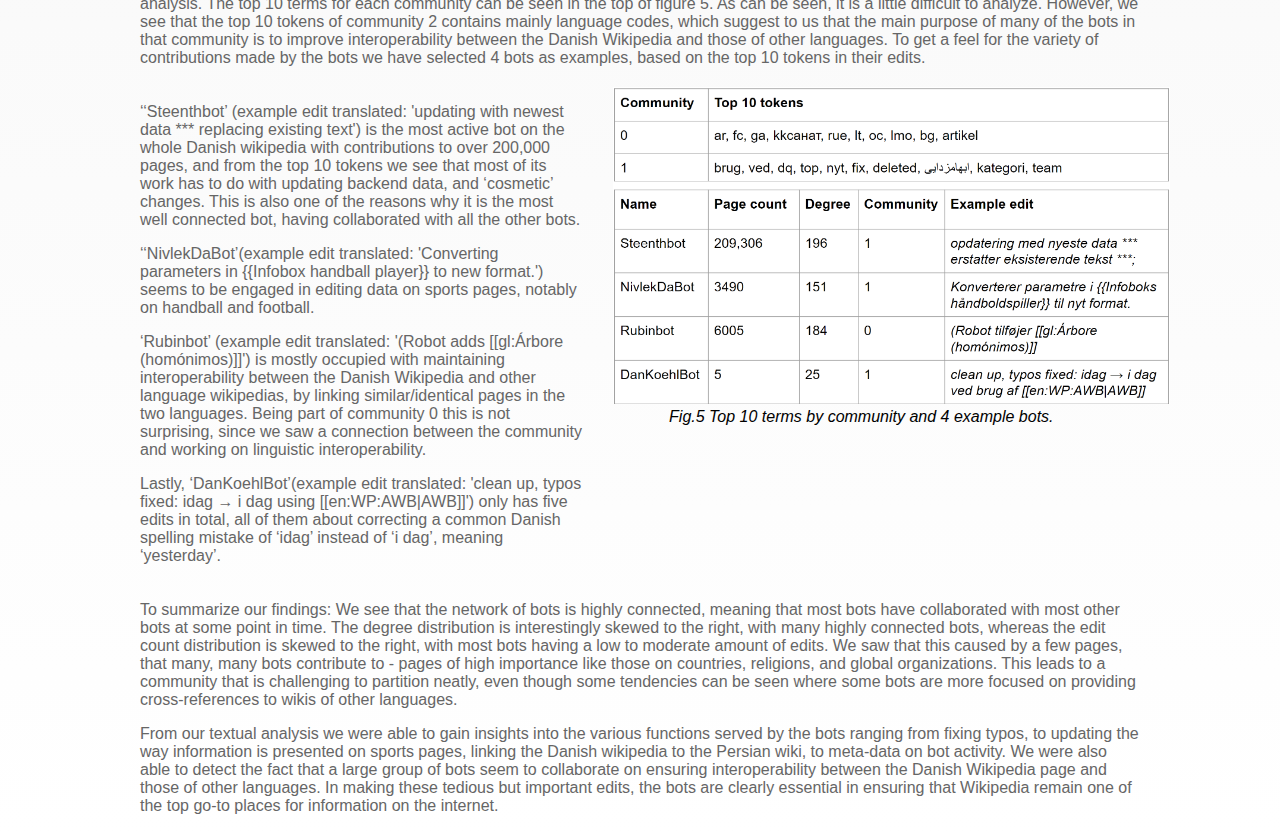
==== commit 062365dd: "." ====
--- a/index.html
+++ b/index.html
@@ -10,6 +10,7 @@
     <div class="container">
         <h1>Analyzing bot interaction on the Danish Wikipedia</h1>
         <h4>A project in Computational Social Science at the Danish Technical University</h4>
+        <h5> For the code and detailed analysis, see the <a href="https://nbviewer.org/github/CSS-project-02467/CSS_Project/blob/website2/wikipedia.ipynb">explainer notebook.</a></h5>
         <p>For many years now Wikipedia has been one of the most important sources of information
             on the internet, with millions of articles in all the world's major languages. Relying solely
             on the collaboration of strangers, Wikipedia has gone from being a radical experiment in free
@@ -28,12 +29,14 @@
         <p>By using the python library 'pywikibot' we gathered data on almost
             all pages on the Danish Wikipedia and logged which bots had contributed
         to them, as well as to which categories they belong. We also collected various data on the
-            bots, like how many edits they have made in total. We then constructed a
+            bots, like how many edits they have made in total (both datasets can be downloaded on the 'Data Set' page).
+            We then constructed a
         graph where the nodes are bots and two bots have an edge between them if
-        they have contributed to the same page. Looking at the graph it is obvious
-        that this is a very connected graph, where the nodes have many, many connections.
+        they have contributed to the same page. Looking at the graph displayed in figure 1 it is obvious
+        that this is an extremely connected graph, where the nodes have many, many connections.
         In fact, almost 25% of all possible links are present in this graph. By using the Louvain algorithm
-        we detected two different communities in the graph, represented by the color of the nodes.</p>
+        we detected two different communities in the graph, represented by the color of the nodes, with respectively
+            119 and 78 bots in each.</p>
       </div>
 
         <div class="two-images">
@@ -45,27 +48,30 @@
         </div>
         </div>
         <div class="full-width">
-        <p> In order to make sense of the graph we turn to the degree distribution. We see that it is quite
-        wide, and with a very pronounced right-skew. This means that most of the bots have at one point or
+        <p> In order to make sense of the graph we turn to the degree distribution (figure 2). We see that it has
+            a very pronounced right-skew. This means that most of the bots have at one point or
         another collaborated with most of the other bots. This is quite interesting, since we often observe
         a left-skew in human networks, where most people only work with a handful of those around them. However,
-        when we look at the page edit counts for the bots, we see a heavy left-skew, meaning that most
-        of the bots have contributed to a low/moderate amount of pages. How can we reconcile these observations?
+        when we look at the page edit counts for the bots (figure 3), we see a heavy left-skew (the bins are on a log scale),
+            meaning that most
+        of the bots have contributed to a low/moderate amount of pages. How can we reconcile these two observations?
         We found that there are quite a few pages which a large number of bots have contributed to.
-        Pages like those for major countries or religious figures often have more than 50 bots contributing to them.
+        Some pages for major countries or religious figures often have more than 50 bots contributing to them.
         We found, that the set of bots having contributed to the 5 most contributed to pages made up over 50% of
-        the set of all bots. This explains the mystery.</p>
+        the set of all bots. This explains how most bots are highly connected while at the same time not having edited very
+            many pages.</p>
         </div>
 
       <div class="image-right">
         <div class="text">
           <p>We can take a look at the relationship between the degree of a node (the number of bots a bot has collaborated
           with) and the various contribution metrics like page edit count, total edit count, and number of pages where
-          the bot is the only automated contributor. We see a power-law at play, where the more connected a bot is
+          the bot is the only automated contributor (see figure 4). We see a power-law at play, where the more connected a bot is
           the higher edit counts it tends to have, with an extreme acceleration of the trend towards higher levels of
           degree. This, together with the analysis in the preceding paragraph, seems to tell us that many bots have
-          contributed to a selection of large pages, making them fairly connected. However, the most connected bots have
-          come into contact with many of the less connected bots by virtue of their extremely high edit counts.</p>
+          contributed to a selection of large pages, making them quite well connected. However, the most connected bots have
+          come into contact with many of the less connected bots by virtue of their extremely high edit counts.
+              This helps explain the sharp trend towards the end of the scale.</p>
         </div>
         <div class="image">
             <figure>
@@ -91,44 +97,50 @@
       </div>
 
       <div class="full-width">
-        <p>So what are these bots contributing with? We performed textual analysis on the meta-contributions of each
+        <p>So what are these bots contributing with? We performed textual analysis on the contribution meta-text of each
           bot, detailing the gist of each of their edits. By tokenizing the edits of each bot and finding the 10 most
           frequent tokens for each bot, we were able to get an idea of their purpose. By collecting all top 10 tokens
           by community, we constructed two corpuses, which we compared and contrasted using TF-IDF analysis. The top 10
-          terms for each community were as follows: ..., As can be seen, it is a little difficult to glean. However,
-          we see that the top 10 tokens of community 2 contains mainly language codes, which suggest to us that their
-          main purpose is to improve interoperability between the Danish Wikipedia and those of other languages.
-            To get a feel for the variety of contributions made by the bots we have selected 4 bots for scrutiny,
+          terms for each community can be seen in the top of figure 5. As can be seen, it is a little difficult to analyze. However,
+          we see that the top 10 tokens of community 2 contains mainly language codes, which suggest to us that the
+          main purpose of many of the bots in that community is to improve interoperability between the Danish Wikipedia and those of other languages.
+            To get a feel for the variety of contributions made by the bots we have selected 4 bots as examples,
         based on the top 10 tokens in their edits. </p>
       </div>
 
       <div class="image-right">
         <div class="text">
-          <p>‘Rubinbot’ is mostly occupied with maintaining interoperability between the Danish Wikipedia
-              and other language wikipedias, by linking similar/identical pages in the two languages.
+              <p>‘‘Steenthbot’ (example edit translated: 'updating with newest data *** replacing existing text')
+                  is the most active bot on the whole Danish wikipedia with contributions to
+              over 200,000 pages, and from the top 10 tokens we see that most of its work has to do with
+              updating backend data, and ‘cosmetic’ changes. This is also one of the reasons why it is the
+              most well connected bot, having collaborated with all the other bots.</p>
 
-              ‘Steenthbot’ is the most active bot on the whole Danish wikipedia with contributions to
-              over 200,000 pages, and from the top 10 tokens we see that most of its work has to do with
-              updating backend data, and ‘cosmetic’ changes.
+              <p>‘‘NivlekDaBot’(example edit translated: 'Converting parameters in {{Infobox handball player}} to new format.')
+                  seems to be engaged in editing data on sports pages, notably on handball and football.</p>
 
-              ‘NivlekDaBot’ seems to be engaged in editing data on sports pages, notably on handball and football.
+            <p>‘Rubinbot’ (example edit translated: '(Robot adds [[gl:Árbore (homónimos)]]')
+              is mostly occupied with maintaining interoperability between the Danish Wikipedia
+              and other language wikipedias, by linking similar/identical pages in the two languages. Being part
+              of community 0 this is not surprising, since we saw a connection between the community and working
+              on linguistic interoperability.</p>
 
-              Lastly, ‘DanKoehlBot’ only has five edits in total, all of them about correcting a common
+              <p>Lastly, ‘DanKoehlBot’(example edit translated: 'clean up, typos fixed: idag → i dag using [[en:WP:AWB|AWB]]')
+                  only has five edits in total, all of them about correcting a common
               Danish spelling mistake of ‘idag’ instead of ‘i dag’, meaning ‘yesterday’.</p>
         </div>
         <div class="image">
             <figure>
                 <img src="two_tables.png" alt="Image to the right">
-                <figcaption>Fig.5 Examples of 5 bots.</figcaption>
+                <figcaption>Fig.5 Top 10 terms by community and 4 example bots.</figcaption>
             </figure>
         </div>
 
       </div>
       <div class="full-width">
           <p>To summarize our findings:  We see that the network of bots is highly connected,
-              meaning that most bots have collaborated with most other bots at some point in time,
-              which is also reflected by the very high mean closeness centrality of 0.84.
-              The degree distribution is skewed to the right, with many highly connected bots,
+              meaning that most bots have collaborated with most other bots at some point in time.
+              The degree distribution is interestingly skewed to the right, with many highly connected bots,
               whereas the edit count distribution is skewed to the right, with most bots having a low to moderate amount of edits.
               We saw that this caused by a few pages, that many, many bots contribute to -
               pages of high importance like those on countries, religions, and global organizations.
@@ -137,7 +149,9 @@
 
                 <p>From our textual analysis we were able to gain insights into the various functions served by the bots
               ranging from fixing typos, to updating the way information is presented on sports pages,
-              linking the Danish wikipedia to the Persian wiki, to meta-data on bot activity.
+              linking the Danish wikipedia to the Persian wiki, to meta-data on bot activity. We were also able to
+                    detect the fact that a large group of bots seem to collaborate on ensuring interoperability
+                    between the Danish Wikipedia page and those of other languages.
               In making these tedious but important edits, the bots are clearly essential in ensuring
               that Wikipedia remain one of the top go-to places for information on the internet. </p>
       </div>
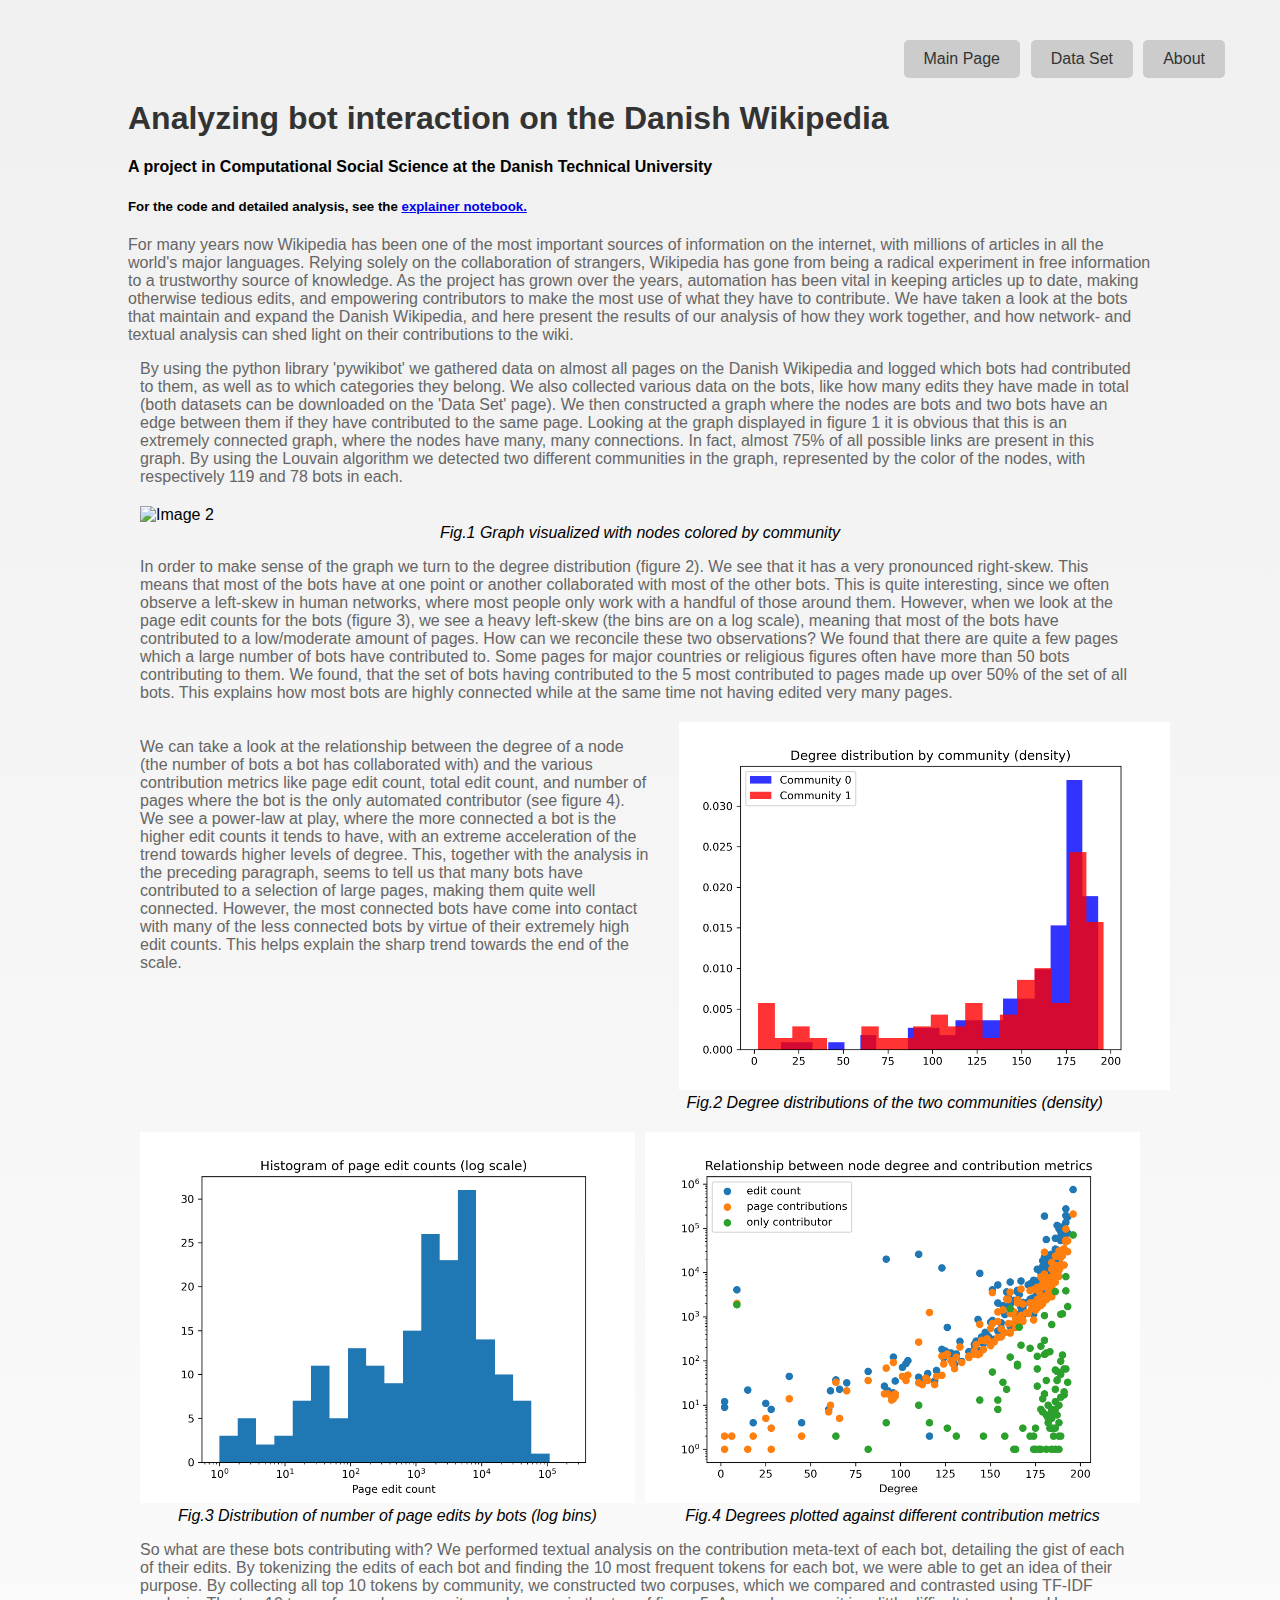
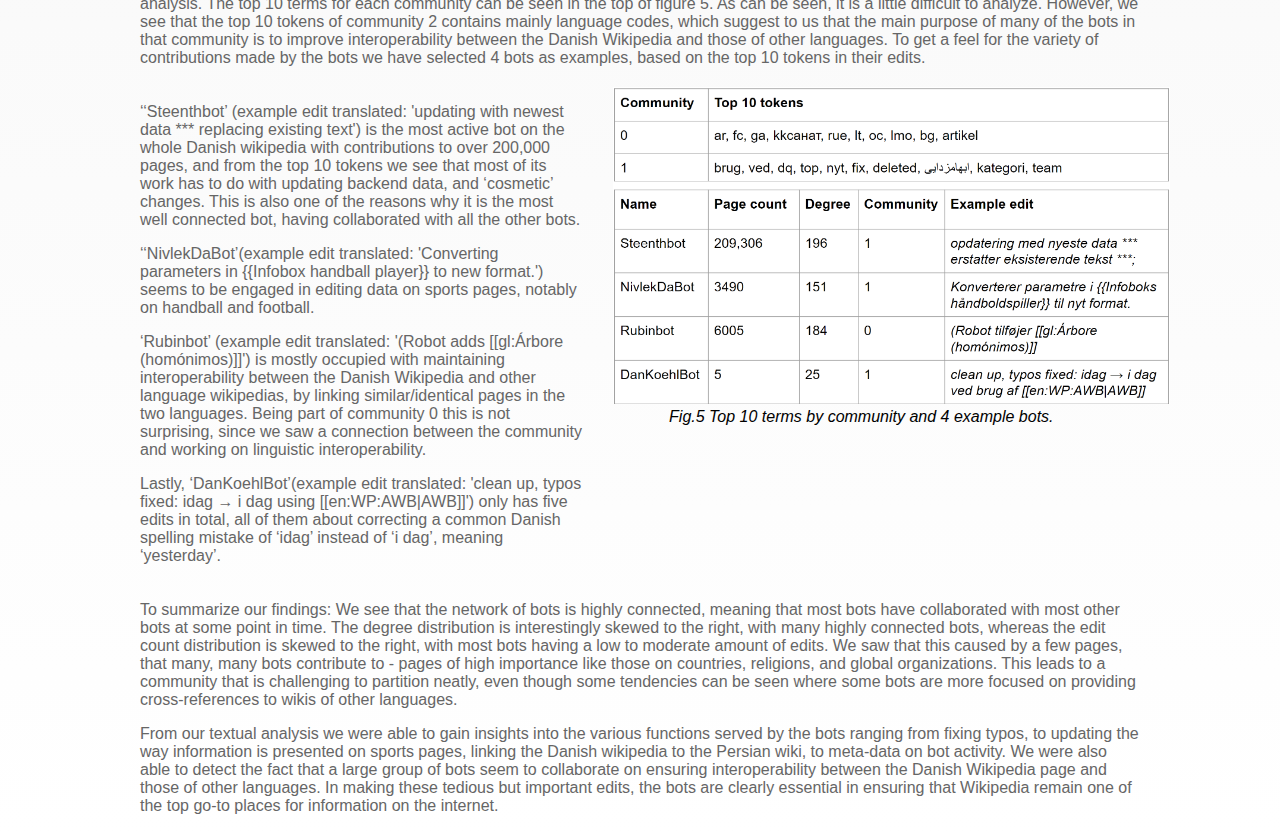
==== commit 75c5af56: "." ====
--- a/index.html
+++ b/index.html
@@ -34,7 +34,7 @@
         graph where the nodes are bots and two bots have an edge between them if
         they have contributed to the same page. Looking at the graph displayed in figure 1 it is obvious
         that this is an extremely connected graph, where the nodes have many, many connections.
-        In fact, almost 25% of all possible links are present in this graph. By using the Louvain algorithm
+        In fact, almost 75% of all possible links are present in this graph. By using the Louvain algorithm
         we detected two different communities in the graph, represented by the color of the nodes, with respectively
             119 and 78 bots in each.</p>
       </div>
